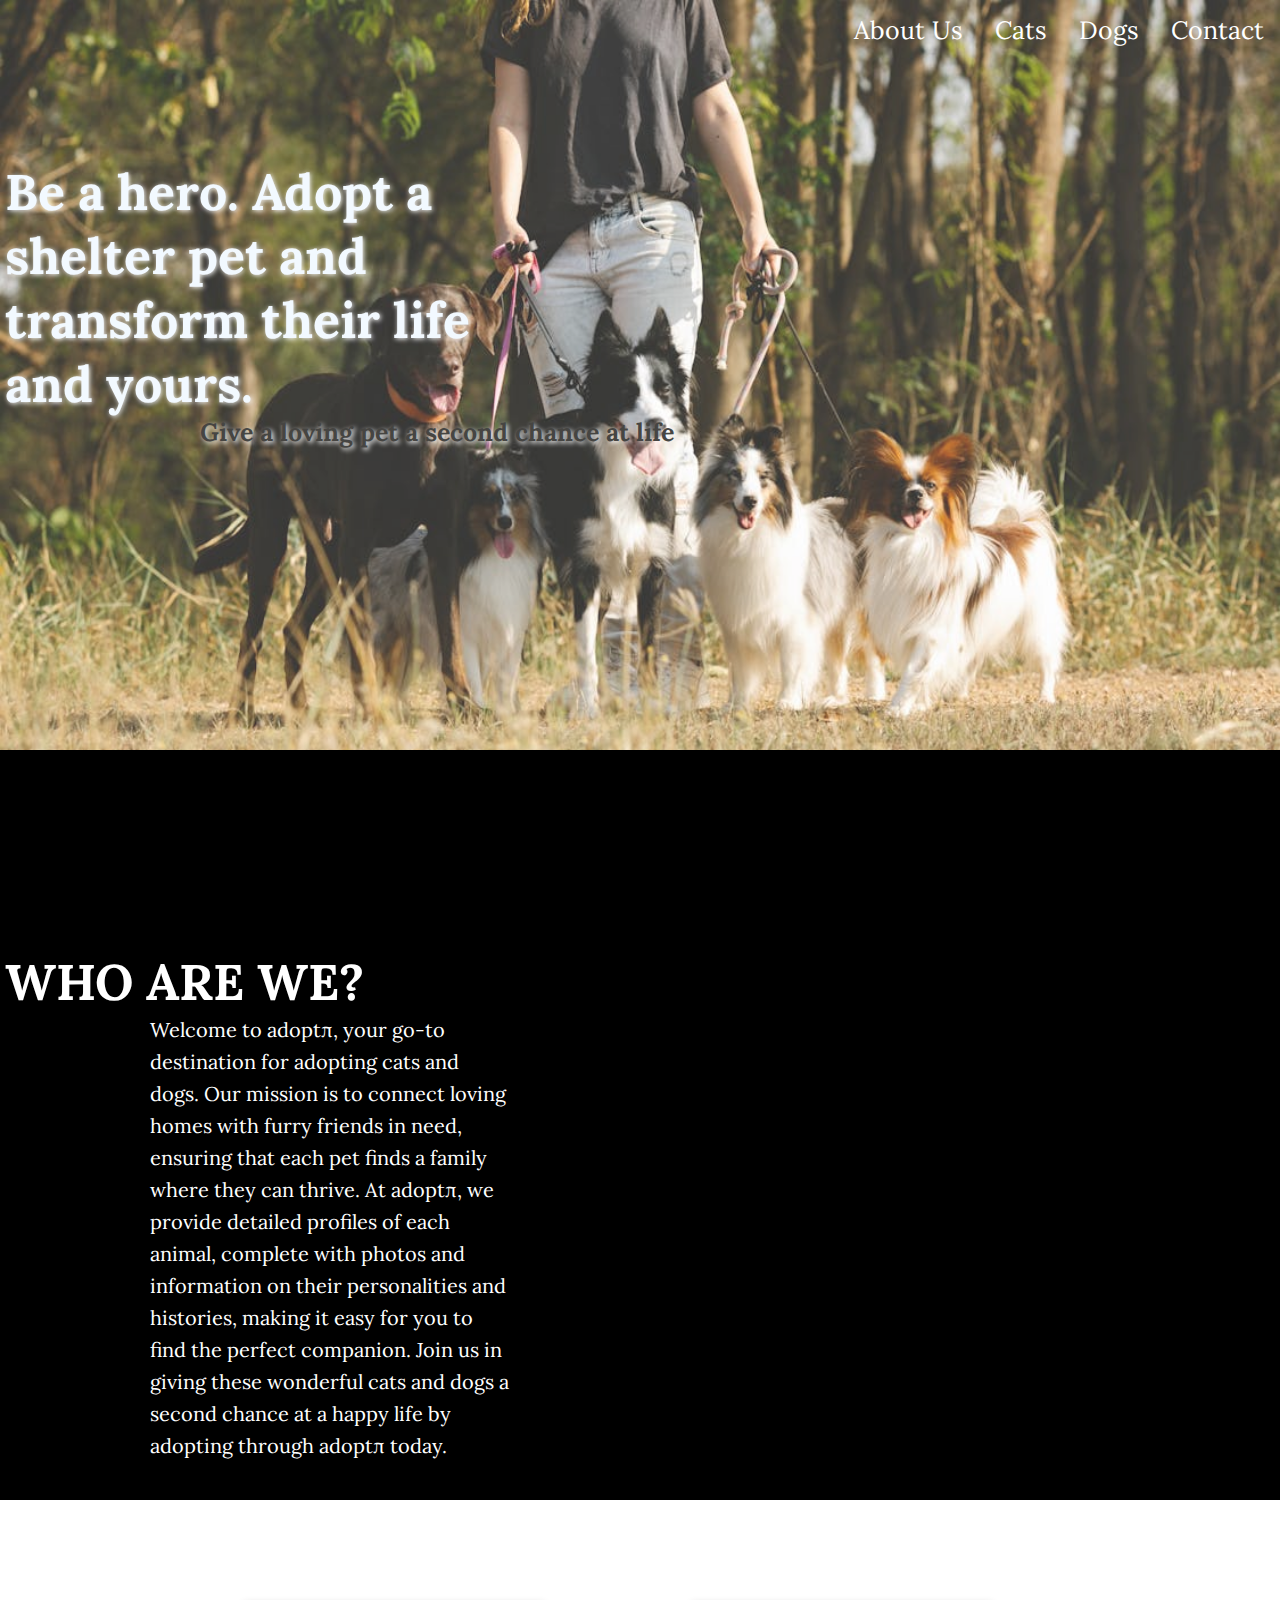
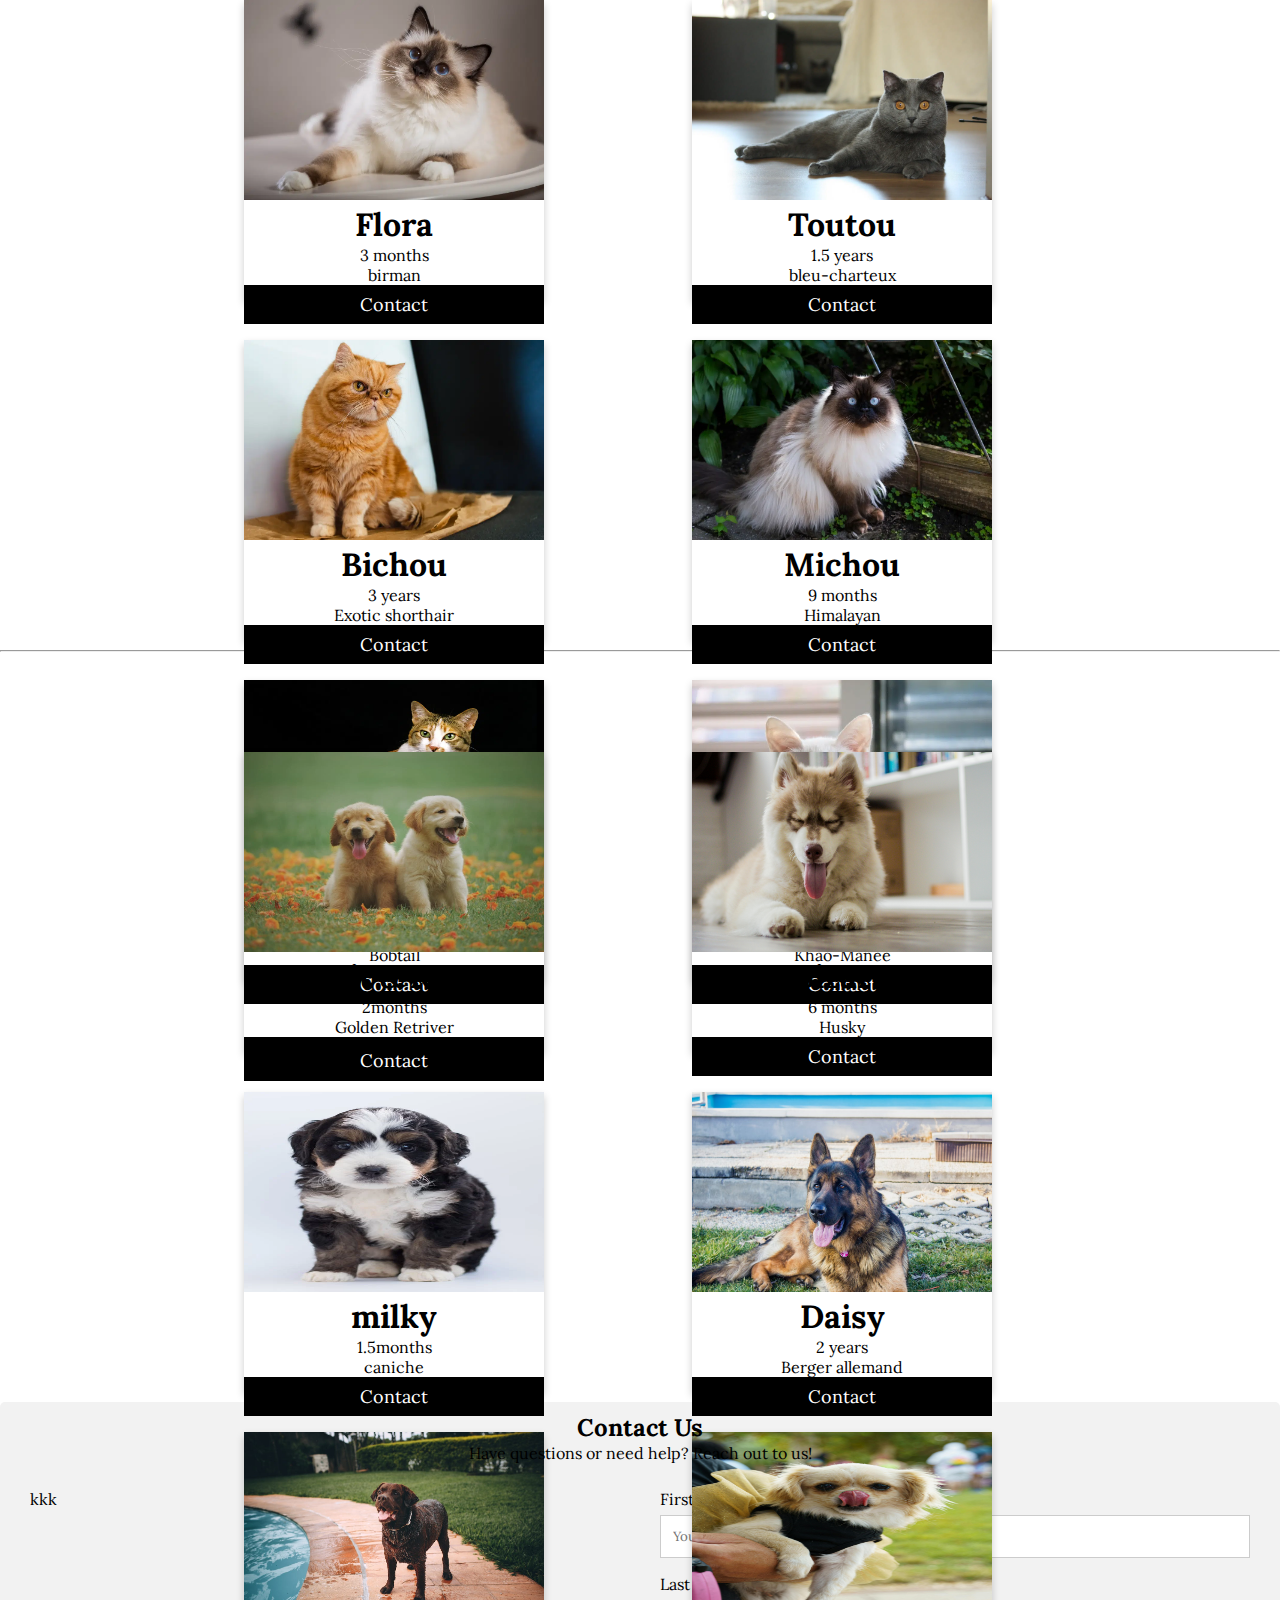
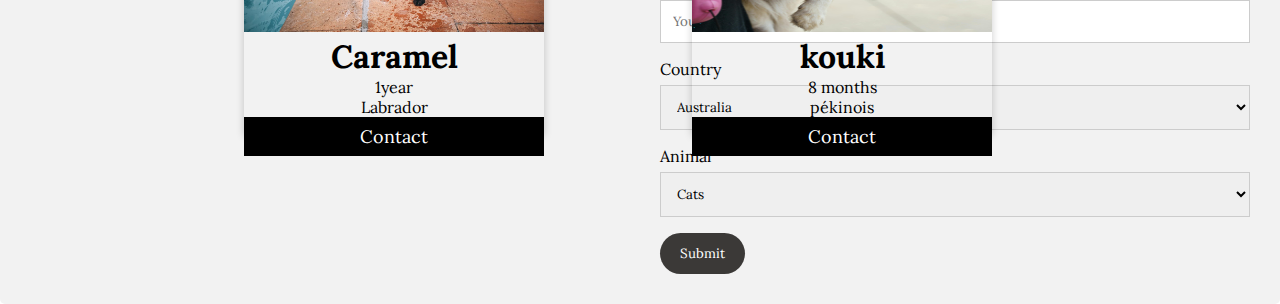
==== index.html @ edf9eb45 "first-commit" ====
<!DOCTYPE html>
<html lang="en">
<head>
    <meta charset="UTF-8">
    <meta name="viewport" content="width=device-width, initial-scale=1.0">
    <title>Document</title>
    <link rel="stylesheet" href="index.css">
    <script src="index.js"></script>
</head>
<body>
    <div id="black">
    <div id="image">
    <nav>
        <ul>
            
            <li><a href="#contact">Contact</a></li>
            <li><a href="#dogs">Dogs</a></li>
            <li><a href="#cats">Cats</a></li>
            
            <li><a href="#about">About Us</a></li>
        </ul>
    </nav>
    <section id="section1">
        <h1>Be a hero. Adopt a shelter pet and transform their life and yours.</h1>
        <h3> Give a loving pet a second chance at life</h3>

        
    </section>

    
    </div>
    </div>
    <section id="about">
        <h2>WHO ARE WE?</h2>
        <p>Welcome to adoptπ, your go-to destination for adopting cats and dogs. Our mission is to connect loving homes with furry friends in need, ensuring that each pet finds a family where they can thrive. At adoptπ, we provide detailed profiles of each animal, complete with photos and information on their personalities and histories, making it easy for you to find the perfect companion. Join us in giving these wonderful cats and dogs a second chance at a happy life by adopting through adoptπ today.</p>
        


    </section>
    <section id="cats">
            
            <div class="card">
                <img src="./images/birman.webp" alt="John" style="width:100%">
                <h1>Flora</h1>
                <p class="title">3 months</p>
                <p>birman</p>
                <p><button>Contact</button></p>
            </div>
            <div class="card">
                <img src="./images/bleu-charteux.webp" alt="John" style="width:100%">
                <h1>Toutou</h1>
                <p class="title">1.5 years</p>
                <p>bleu-charteux</p>
                <p><button>Contact</button></p>
            </div>
            <div class="card">
                <img src="./images/cats.webp" alt="exotic" style="width:100%">
                <h1>Bichou</h1>
                <p class="title">3 years</p>
                <p>Exotic shorthair</p>
                <p><button>Contact</button></p>
            </div>
            <div class="card">
                <img src="./images/Himalayan.jpg" alt="Himalayan" style="width:100%">
                <h1>Michou</h1>
                <p class="title">9 months</p>
                <p>Himalayan</p>
                <p><button>Contact</button></p>
            </div>
            <div class="card">
                <img src="./images/Bobtail.webp" alt="Bobtail" style="width:100%">
                <h1>Japouni</h1>
                <p class="title"> 2 years</p>
                <p>Bobtail</p>
                <p><button>Contact</button></p>
            </div>
            <div class="card">
                <img src="./images/Khao-Manee.jpg" alt="Khao-Manee" style="width:100%">
                <h1>Mimi</h1>
                <p class="title"> 6 months</p>
                <p>Khao-Manee</p>
                <p><button>Contact</button></p>
            </div>

    </section>
    <hr>
    <section id="dogs">
        <div class="card">
            <img src="./images/golden.webp" alt="golden" style="width:100%">
            <h1>Kit & Kat </h1>
            <p class="title">2months</p>
            <p>Golden Retriver</p>
            <p><button><a href="#contact"></a>Contact</button></p>
        </div>
        <div class="card">
            <img src="./images/husky.jpeg" alt="husky" style="width:100%">
            <h1>Sizare</h1>
            <p class="title"> 6 months</p>
            <p>Husky</p>
            <p><button>Contact</button></p>
        </div>
        <div class="card">
            <img src="./images/caniche.webp" alt="caniche" style="width:100%">
            <h1>milky</h1>
            <p class="title"> 1.5months</p>
            <p>caniche</p>
            <p><button>Contact</button></p>
        </div>
        <div class="card">
            <img src="./images/berger.jpeg" alt="berger" style="width:100%">
            <h1>Daisy</h1>
            <p class="title"> 2 years</p>
            <p>Berger allemand</p>
            <p><button>Contact</button></p>
        </div>
        <div class="card">
            <img src="./images/labrador.jpeg" alt="labrador" style="width:100%">
            <h1>Caramel</h1>
            <p class="title"> 1year</p>
            <p>Labrador</p>
            <p><button>Contact</button></p>
        </div>
        <div class="card">
            <img src="./images/pékinois.jpeg" alt="pékinois" style="width:100%">
            <h1>kouki</h1>
            <p class="title"> 8 months</p>
            <p>pékinois</p>
            <p><button>Contact</button></p>
        </div>
        


    </section>
   
<section id="Contact">
<div class="container">
  <div style="text-align:center">
    <h2>Contact Us</h2>
    <p>Have questions or need help? Reach out to us!</p>
  </div>
  <div class="row">
    <div class="column">
     kkk
    </div>
    <div class="column">
      <form action="/action_page.php">
        <label for="fname">First Name</label>
        <input type="text" id="fname" name="firstname" placeholder="Your name..">
        <label for="lname">Last Name</label>
        <input type="text" id="lname" name="lastname" placeholder="Your last name..">
        <label for="country">Country</label>
        <select id="country" name="country">
          <option value="australia">Australia</option>
          <option value="canada">Canada</option>
          <option value="usa">USA</option>
        </select>
        <label for="country">Animal</label>
        <select id="country" name="ANIMAL">
            <option value="Cats">Cats</option>
            <option value="Dogs">Dogs</option>
        <label for="subject">Subject</label>
        <textarea id="subject" name="subject" placeholder="Write something.." style="height:170px"></textarea>
        <input type="submit" value="Submit">
      </form>
    </div>
  </div>
</div>
</section>
    
</body>
</html>
---- index.css ----
@import url('https://fonts.googleapis.com/css2?family=Lora:ital,wght@0,400..700;1,400..700&display=swap');
#image{
    background-image: url(./images/back.jpeg);
    background-repeat: no-repeat;
    background-attachment: fixed;
    background-size: 100% 100%;
    height: 750px;
    opacity: 0.8
    

}
*{
    margin: 0;
    padding: 0;
    font-family: 'Lora';
    
}
nav ul {
    list-style-type: none;
    margin: 0;
    padding: 0;
    overflow: hidden;
   
    
  }
  
  nav li {
    float: right;
    
  }
  
  
nav li a {
    display: flex;
    justify-content: end;
    justify-items: end;
    color: white;
    text-align: center;
    padding: 14px 16px;
    text-decoration: none;
    font-size: 25px;
    gap: 30px;
    
    
  }
  
  
nav li a:hover {
    color: #bc904a;
}
#section1 h1{
    color: aliceblue;
    font-family: 'Lora';
    font-size: 50px;
    text-shadow: 1px 1px 5px whitesmoke;
    width: 40%;
    margin-top: 100px;
    margin-left: 5PX;

}
#section1 h3{
    font-size: 25px;
    text-shadow: 2px 2px 5px white;
    padding-left: 200px;

}
#black{
    z-index: 10; ;
    color: rgb(24, 23, 20);
    width: 100%;
    height: 100%;
}
#about {
    height: 750px;
    background-color: black;
    

}
#about H2{
    font-size: 50px;
    font-family: "Lora";
    color: white;
   padding-top: 200px;
   padding-left: 5px;
    
}
#about p{
    font-family: "Lora";
    font-size: 20px;
    color: white;
    width: 40%;
    padding-left: 150px;
    line-height: 1.6;
}
#cats {
    display: flex;
    flex-direction: row;
    justify-content: center;
    align-items: center;
    gap: 40px;
    padding: 20px;
    padding-top: 100px;
    height:750px ;
    width: 70%;
    flex-wrap: wrap;
    margin-left: 170px;
   
    
}

#cats .card {
    box-shadow: 0 4px 8px 0 rgba(0, 0, 0, 0.2);
    max-width: 300px;
    margin: auto;
    text-align: center;
    font-family: arial;
    width: 300px;
    height: 300px;
    
    
  }
  
  #cats.title {
    color: grey;
    font-size: 18px;
  }
  
  #cats button {
    border: none;
    outline: 0;
    display: inline-block;
    padding: 8px;
    color: white;
    background-color: #000;
    text-align: center;
    cursor: pointer;
    width: 100%;
    font-size: 18px;
  }
  
  a {
    text-decoration: none;
    font-size: 22px;
    color: black;
  }
  
  button:hover, a:hover {
    opacity: 0.7;
  }
#cats img{
    width: 300px;
    height: 200px;
}
#dogs{
    display: flex;
    flex-direction: row;
    justify-content: center;
    align-items: center;
    gap: 40px;
    padding: 20px;
    padding-top: 100px;
    height:750px ;
    width: 70%;
    flex-wrap: wrap;
    margin-left: 170px;
   
    
}

#dogs .card {
    box-shadow: 0 4px 8px 0 rgba(0, 0, 0, 0.2);
    max-width: 300px;
    margin: auto;
    text-align: center;
    font-family: arial;
    width: 300px;
    height: 300px;
    
    
  }
  
  #dogs.title {
    color: grey;
    font-size: 18px;
  }
  
  #dogs button {
    border: none;
    outline: 0;
    display: inline-block;
    padding: 8px;
    color: white;
    background-color: #000;
    text-align: center;
    cursor: pointer;
    width: 100%;
    font-size: 18px;
  }
  
  a {
    text-decoration: none;
    font-size: 22px;
    color: black;
  }
  
  button:hover, a:hover {
    opacity: 0.7;
  }
#dogs img{
    width: 300px;
    height: 200px;
}

  
 * {
    box-sizing: border-box;
  }
  

  input[type=text], select, textarea {
    width: 100%;
    padding: 12px;
    border: 1px solid #ccc;
    margin-top: 6px;
    margin-bottom: 16px;
    resize: vertical;
  }
  
  input[type=submit] {
    background-color: #3b3937;
    color: white;
    padding: 12px 20px;
    border: none;
    cursor: pointer;
    border-radius: 50px;
    width: 5OPX;
  }

  
  input[type=submit]:hover {
    background-color: #681111;
  }
  
 
  .container {
    border-radius: 5px;
    background-color: #f2f2f2;
    padding: 10px;
  }
  
 
  .column {
    float: left;
    width: 50%;
    margin-top: 6px;
    padding: 20px;
  }
  
  
  .row:after {
    content: "";
    display: table;
    clear: both;
  }
  
  
  @media screen and (max-width: 600px) {
    .column, input[type=submit] {
      width: 100%;
      margin-top: 0;
    }
}
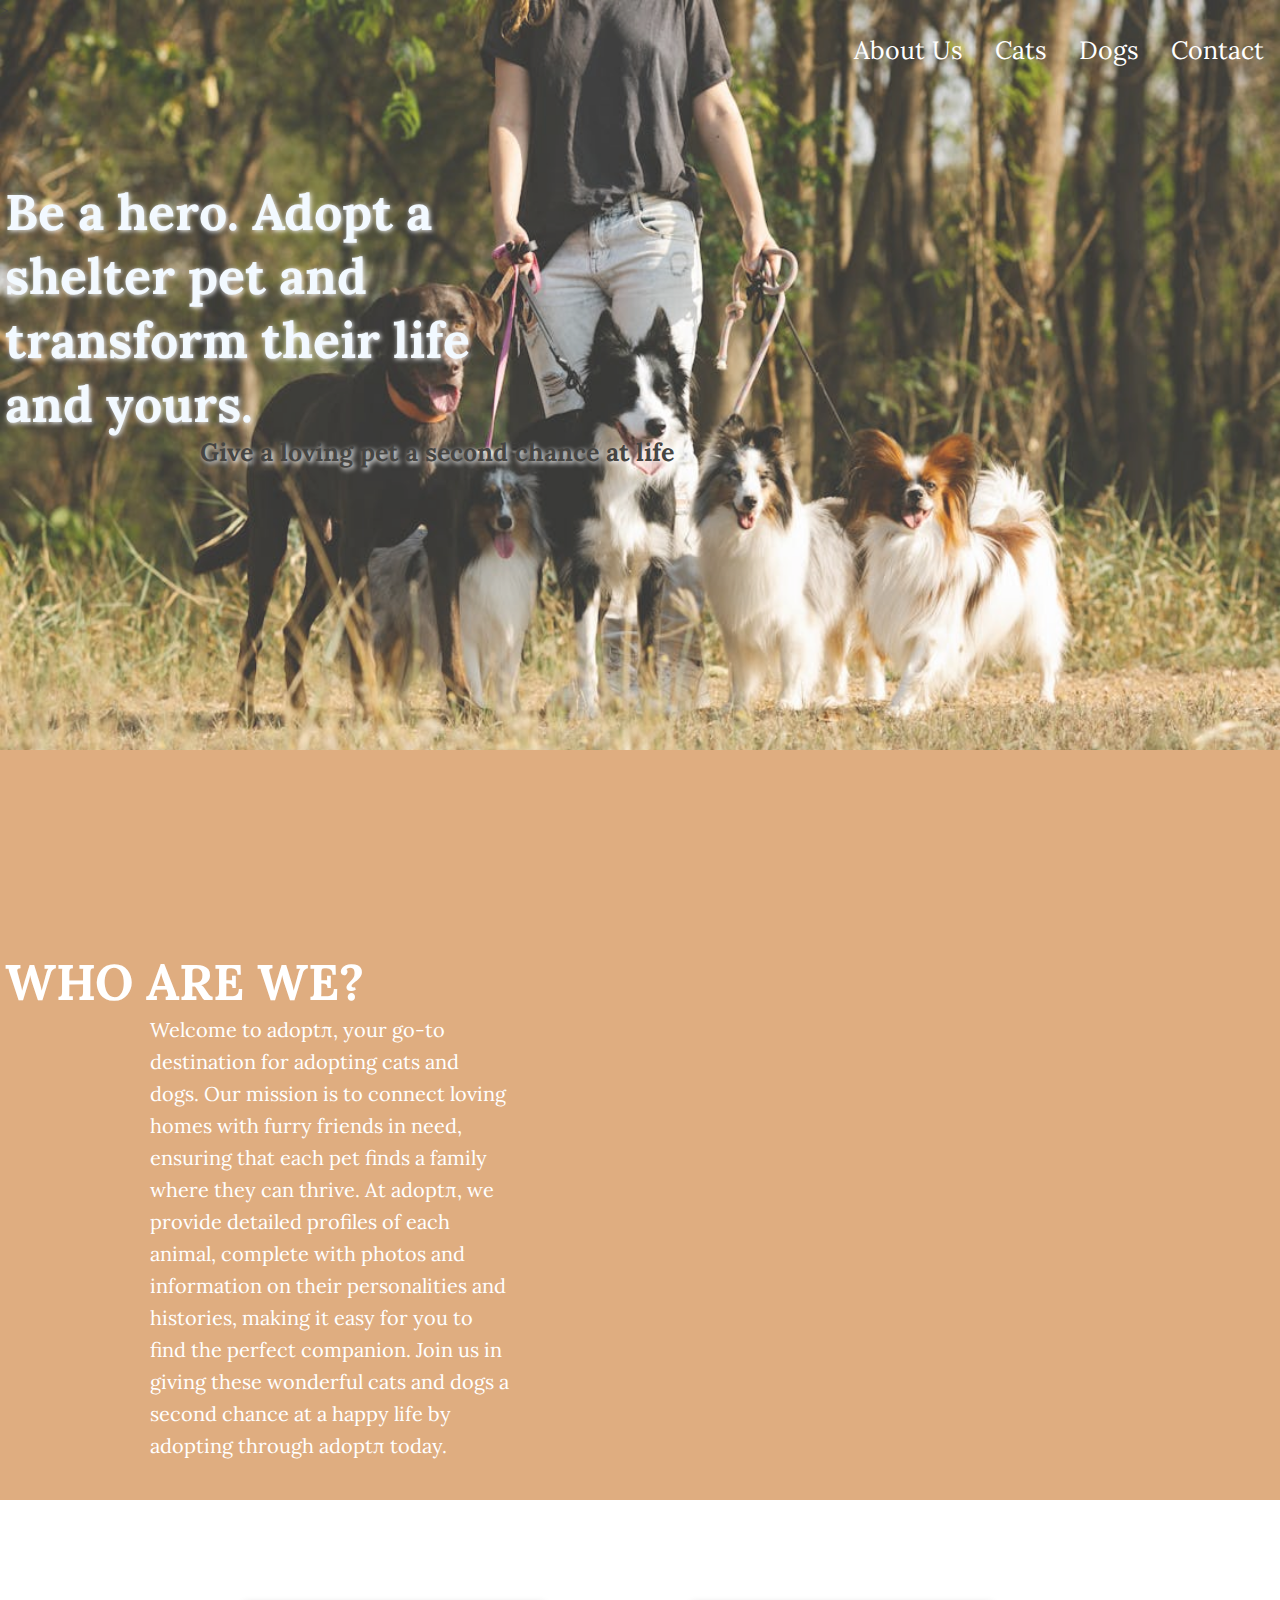
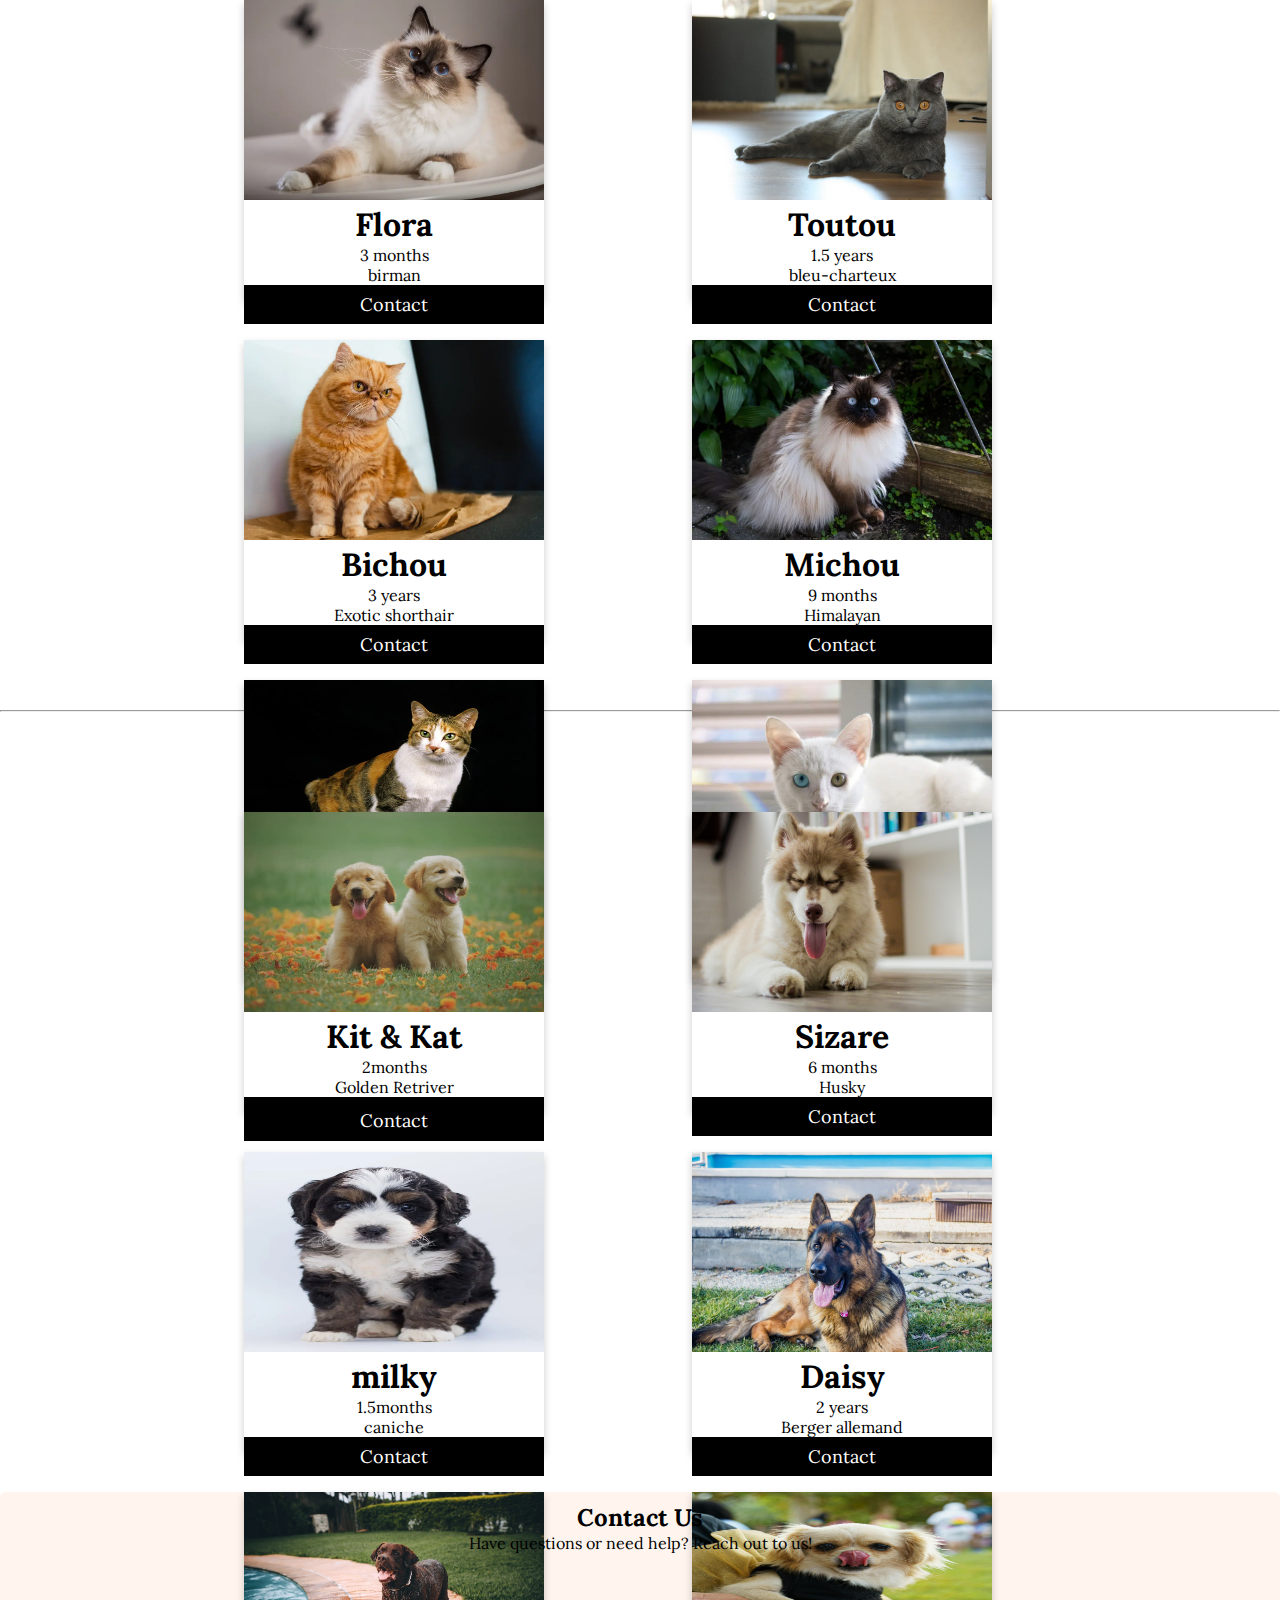
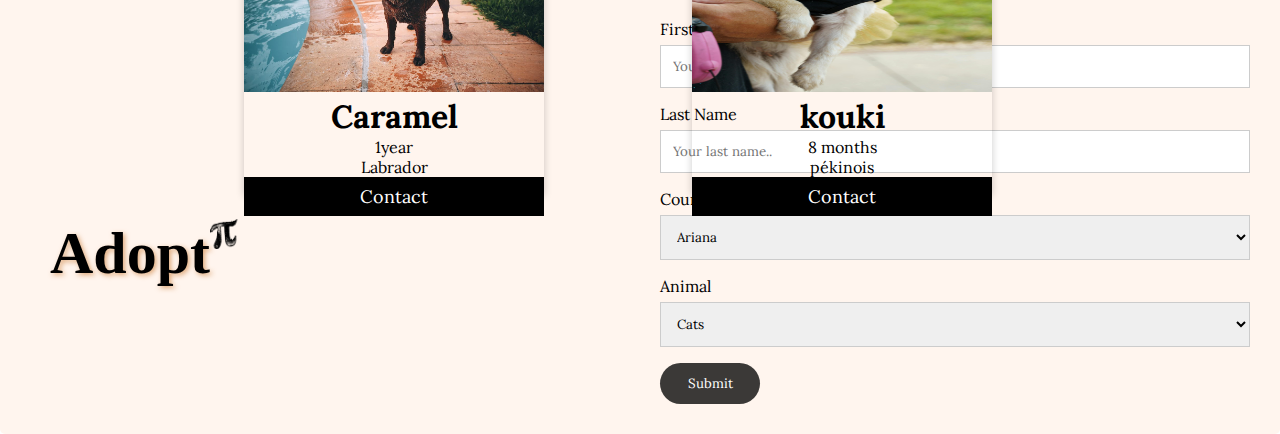
==== commit b301bd27: "second commit" ====
--- a/index.html
+++ b/index.html
@@ -10,10 +10,10 @@
 <body>
     <div id="black">
     <div id="image">
-    <nav>
+    <nav>>
         <ul>
             
-            <li><a href="#contact">Contact</a></li>
+            <li><a href="#Contact">Contact</a></li>
             <li><a href="#dogs">Dogs</a></li>
             <li><a href="#cats">Cats</a></li>
             
@@ -83,6 +83,8 @@
             </div>
 
     </section>
+    <BR>
+    <BR></BR>
     <hr>
     <section id="dogs">
         <div class="card">
@@ -138,9 +140,19 @@
     <h2>Contact Us</h2>
     <p>Have questions or need help? Reach out to us!</p>
   </div>
+  <div class="social">
+  <a href="https://www.facebook.com/salma.teyeb.54/" class="facebook"></a>
+  <a href="https://www.facebook.com/yosr.ammar.94/" class="facebook"></a>
+  <a href="https://www.instagram.com/salma_etteyeb/" class="instagram"></a>
+  <a href="https://www.instagram.com/yosr_ammar_/" class="instagram"></a></div>
+
+  
   <div class="row">
     <div class="column">
-     kkk
+     <div class="logo">
+        <div><h1>Adopt</h1></div>
+        <div><img src="./images/pi.png" alt=""></div>
+     </div>
     </div>
     <div class="column">
       <form action="/action_page.php">
@@ -149,16 +161,37 @@
         <label for="lname">Last Name</label>
         <input type="text" id="lname" name="lastname" placeholder="Your last name..">
         <label for="country">Country</label>
-        <select id="country" name="country">
-          <option value="australia">Australia</option>
-          <option value="canada">Canada</option>
-          <option value="usa">USA</option>
+        <select id="states" name="States"placeholder="Tunisia">
+            <option value="australia">Ariana</option>
+            <option value="australia">Baja</option>
+            <option value="australia">Ben Arous</option>
+            <option value="australia">Bizert</option>
+            <option value="australia">Gabès</option>
+            <option value="australia">Gafsa</option>
+            <option value="australia">Jendouba</option>
+            <option value="australia">Kairouan</option>
+          <option value="australia">Kasserine</option>
+          <option value="canada">Kebili</option>
+          <option value="australia">Kef</option>
+          <option value="australia">Mahdia</option>
+          <option value="australia">Manouba</option>
+          <option value="australia">Medenine</option>
+          <option value="australia">Monastir</option>
+          <option value="australia">Nabeul</option>
+          <option value="australia">Sfax</option>
+          <option value="australia">Sidi Bouzid</option>
+          <option value="australia">Siliana</option>
+          <option value="australia">Sousse</option>
+          <option value="australia">Tataouine</option>
+          <option value="australia">Tozeur</option>
+          <option value="australia">Tunis </option>
+          <option value="australia">Zaghouan</option>
+
         </select>
         <label for="country">Animal</label>
         <select id="country" name="ANIMAL">
             <option value="Cats">Cats</option>
             <option value="Dogs">Dogs</option>
-        <label for="subject">Subject</label>
         <textarea id="subject" name="subject" placeholder="Write something.." style="height:170px"></textarea>
         <input type="submit" value="Submit">
       </form>
--- a/index.css
+++ b/index.css
@@ -1,4 +1,5 @@
 @import url('https://fonts.googleapis.com/css2?family=Lora:ital,wght@0,400..700;1,400..700&display=swap');
+@import url('https://fonts.googleapis.com/css2?family=Oleo+Script:wght@400;700&display=swap');
 #image{
     background-image: url(./images/back.jpeg);
     background-repeat: no-repeat;
@@ -72,7 +73,7 @@
 }
 #about {
     height: 750px;
-    background-color: black;
+    background-color: rgba(205, 126, 57, 0.641);
     
 
 }
@@ -233,18 +234,20 @@
     border: none;
     cursor: pointer;
     border-radius: 50px;
-    width: 5OPX;
+    width: 100PX;
+    
+  
   }
 
   
   input[type=submit]:hover {
-    background-color: #681111;
+    background-color:  rgba(205, 126, 57, 0.641);
   }
   
  
   .container {
     border-radius: 5px;
-    background-color: #f2f2f2;
+    background-color: seashell;
     padding: 10px;
   }
   
@@ -270,6 +273,39 @@
       margin-top: 0;
     }
 }
-
-        
+#Contact{
+  padding-top: 30px;
+}
+#Contact div img{
+  width: 30px;
+  height: 30px;
+  flex-direction: column;
+  
+}
+#Contact div h1{
+  font-size: 60px;
+  font-family: "Oleo";
+}
+.logo{
+  display: flex;
+  flex-direction: row;
+  padding-top:  200PX;
+  padding-left: 20px;
+  text-shadow: 2px 2px 5px  rgba(205, 126, 57, 0.641);
+}
+.social {
+  padding: 20px;
+  font-size: 30px;
+  width: 50px;
+  text-align: center;
+  text-decoration: none;
+}
+.social:hover {
+  opacity: 0.7;
+}
+.facebook {
+  background: #3B5998;
+  color: white;
+}
+
       
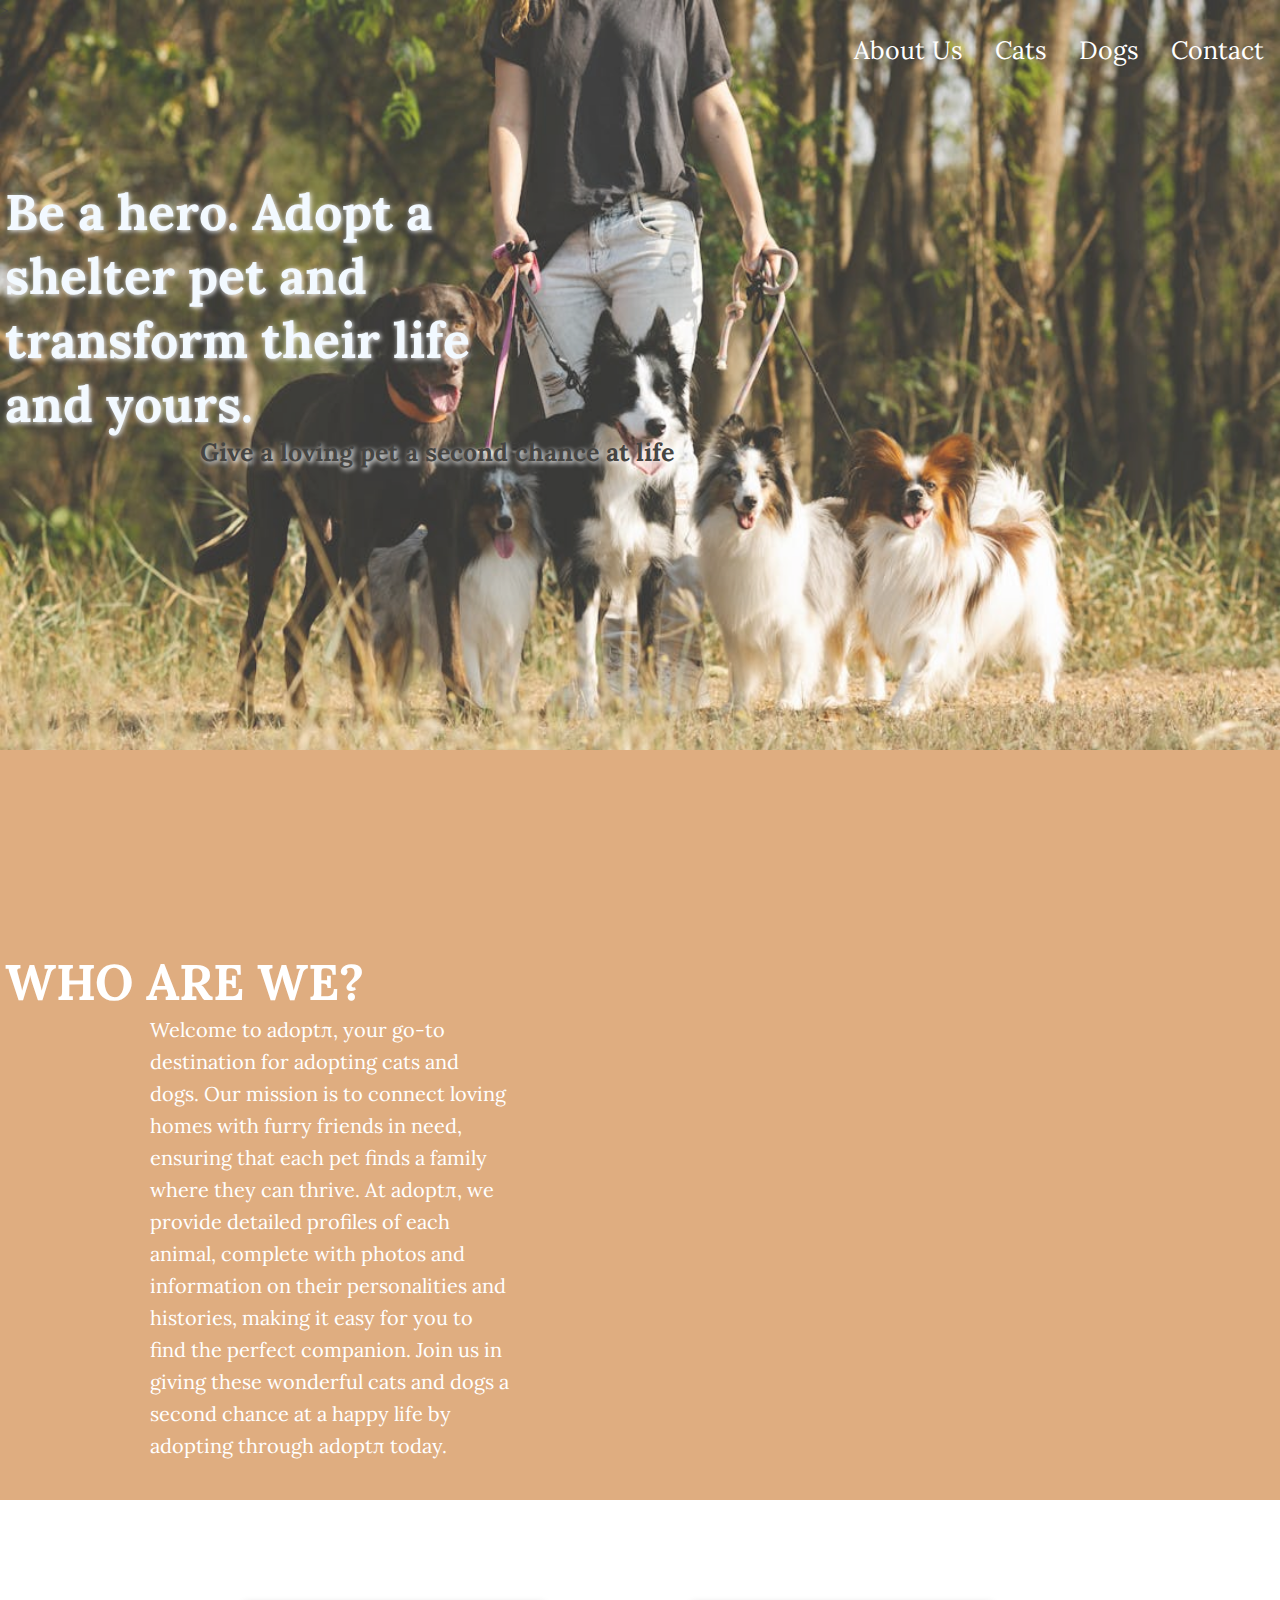
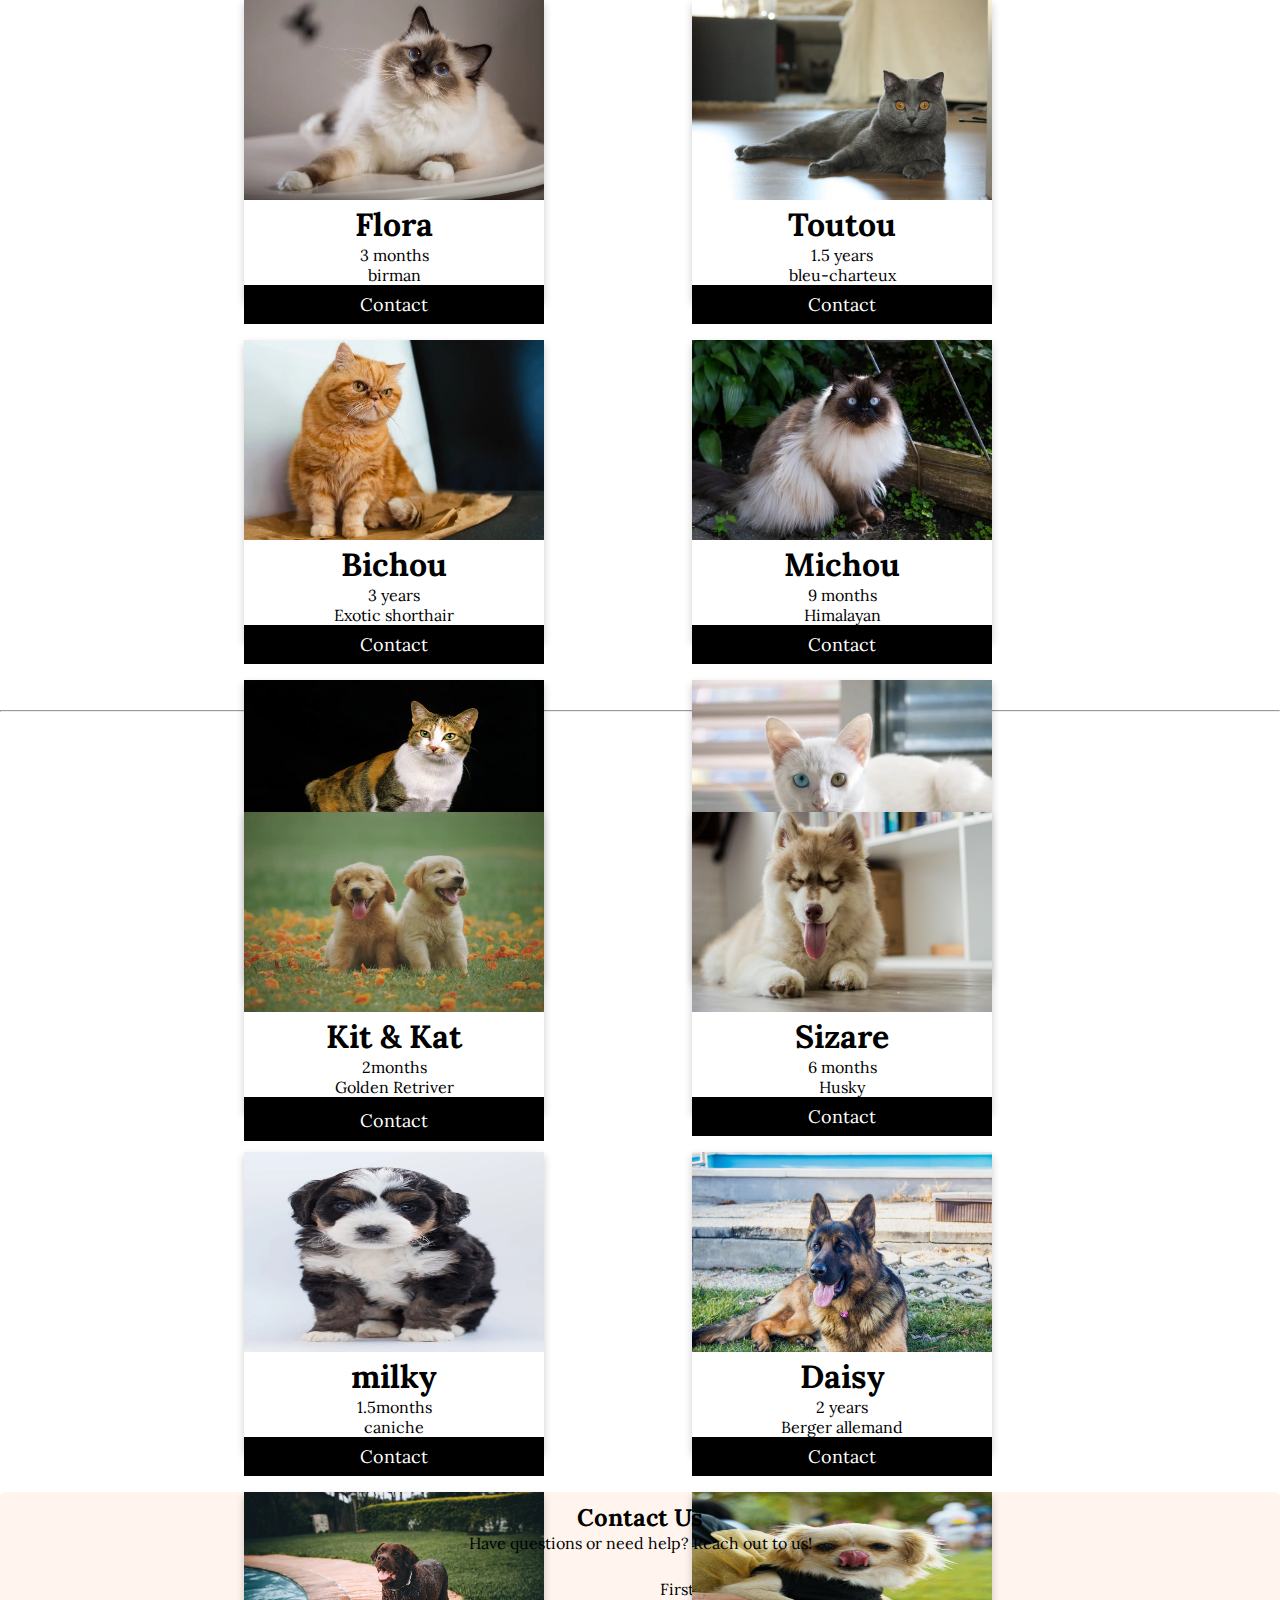
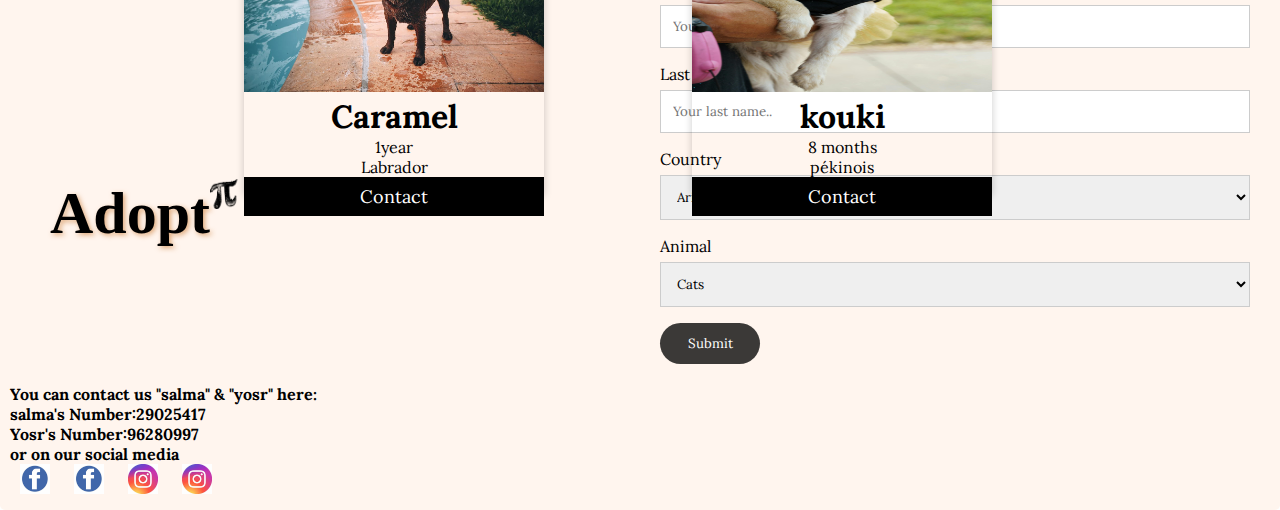
==== commit 3372b75b: "third commit" ====
--- a/index.html
+++ b/index.html
@@ -140,13 +140,6 @@
     <h2>Contact Us</h2>
     <p>Have questions or need help? Reach out to us!</p>
   </div>
-  <div class="social">
-  <a href="https://www.facebook.com/salma.teyeb.54/" class="facebook"></a>
-  <a href="https://www.facebook.com/yosr.ammar.94/" class="facebook"></a>
-  <a href="https://www.instagram.com/salma_etteyeb/" class="instagram"></a>
-  <a href="https://www.instagram.com/yosr_ammar_/" class="instagram"></a></div>
-
-  
   <div class="row">
     <div class="column">
      <div class="logo">
@@ -196,6 +189,22 @@
         <input type="submit" value="Submit">
       </form>
     </div>
+    <h4>You can contact us "salma" & "yosr" here:</h4>
+    <h4>salma's Number:29025417</h4>
+    <h4>Yosr's Number:96280997</h4>
+    <h4>or on our social media </h4>
+    <a href="https://www.facebook.com/salma.teyeb.54" target="_blank" class="social-button">
+        <img src="./images/facebook.jpg" alt="Facebook">
+    </a>
+    <a href="https://www.facebook.com/yosr.ammar.94" target="_blank" class="social-button">
+        <img src="./images/facebook.jpg" alt="Facebook">
+    </a>
+    <a href="https://www.instagram.com/salma_etteyeb/" target="_blank" class="social-button">
+        <img src="./images/insta.jpg" alt="Instagram">
+    </a>
+    <a href="https://www.instagram.com/yosr_ammar_/" target="_blank" class="social-button">
+        <img src="./images/insta.jpg" alt="Instagram">
+    </a>
   </div>
 </div>
 </section>
--- a/index.css
+++ b/index.css
@@ -293,19 +293,15 @@
   padding-left: 20px;
   text-shadow: 2px 2px 5px  rgba(205, 126, 57, 0.641);
 }
-.social {
-  padding: 20px;
-  font-size: 30px;
-  width: 50px;
-  text-align: center;
-  text-decoration: none;
-}
-.social:hover {
-  opacity: 0.7;
-}
-.facebook {
-  background: #3B5998;
-  color: white;
+.social-button {
+  display: inline-block;
+  margin: 0 10px;
+  
+}
+
+.social-button img {
+  width: 70px;
+  height: auto;
 }
 
       
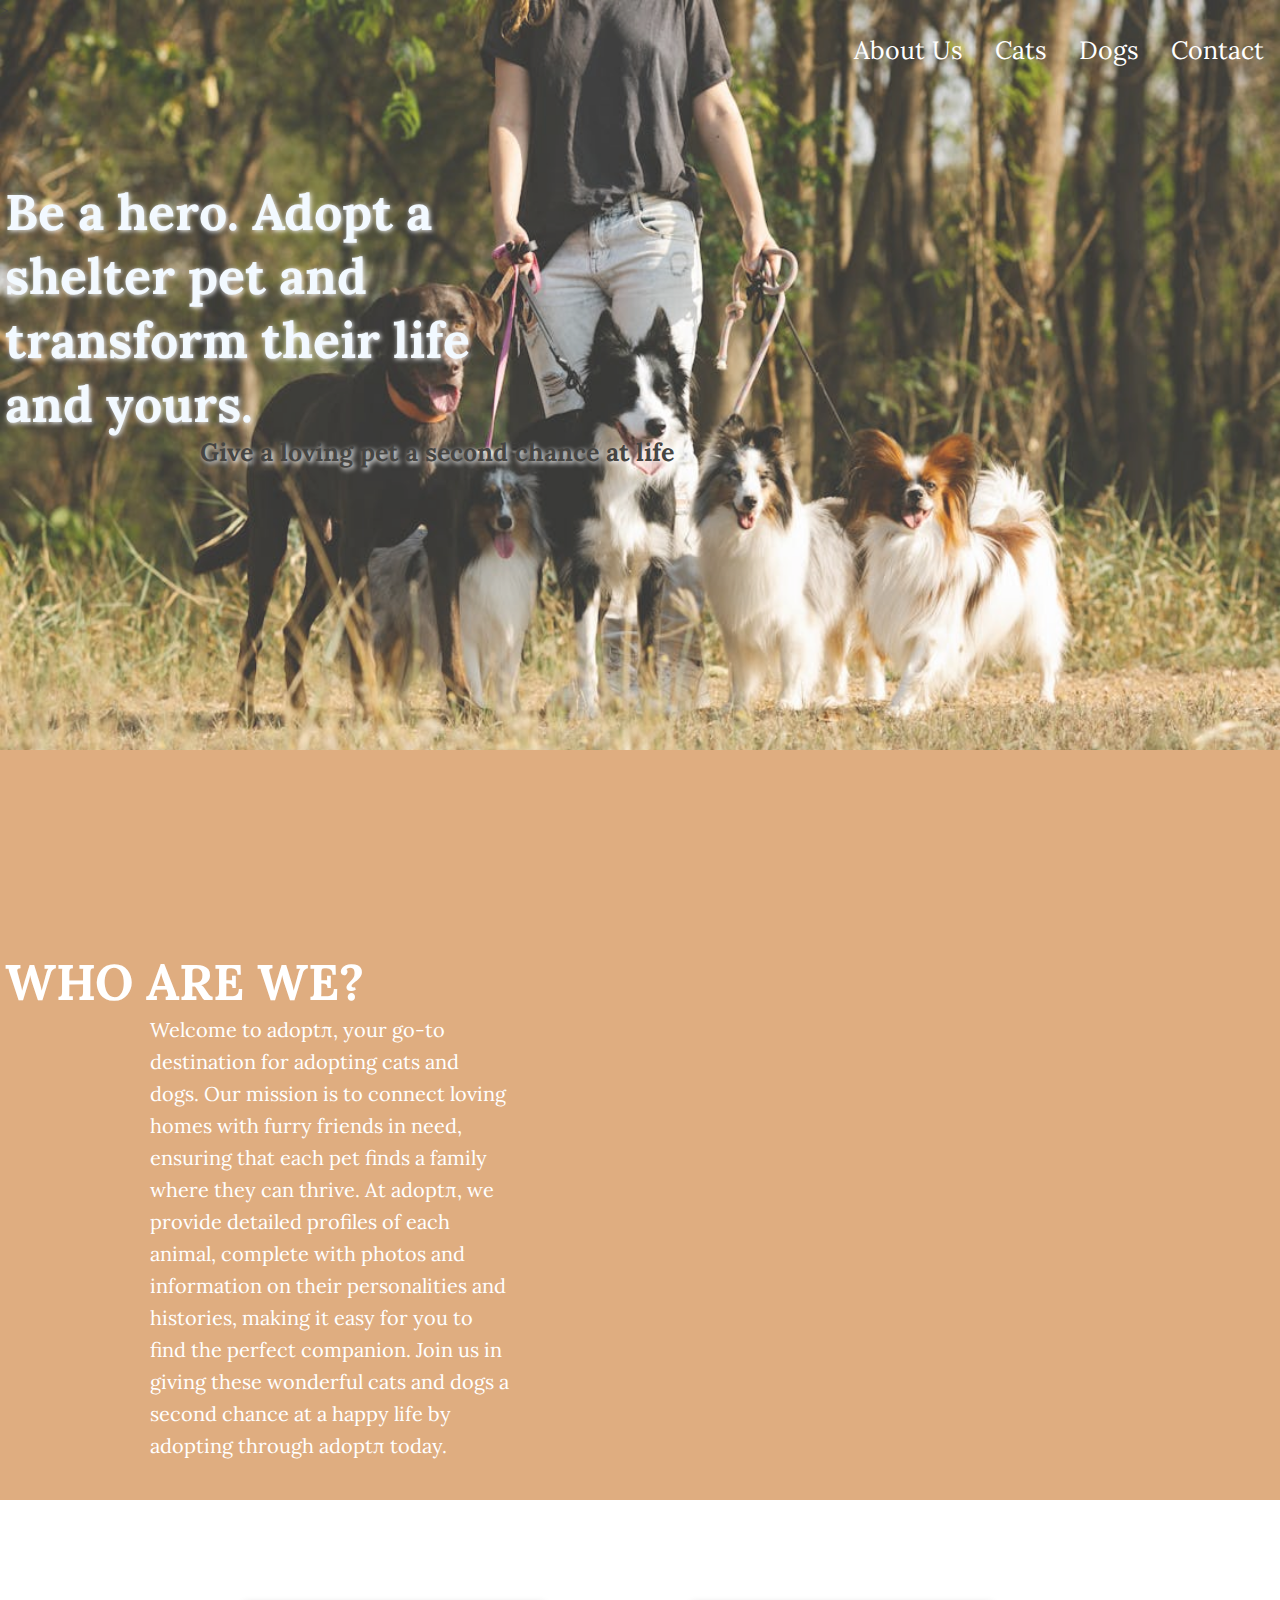
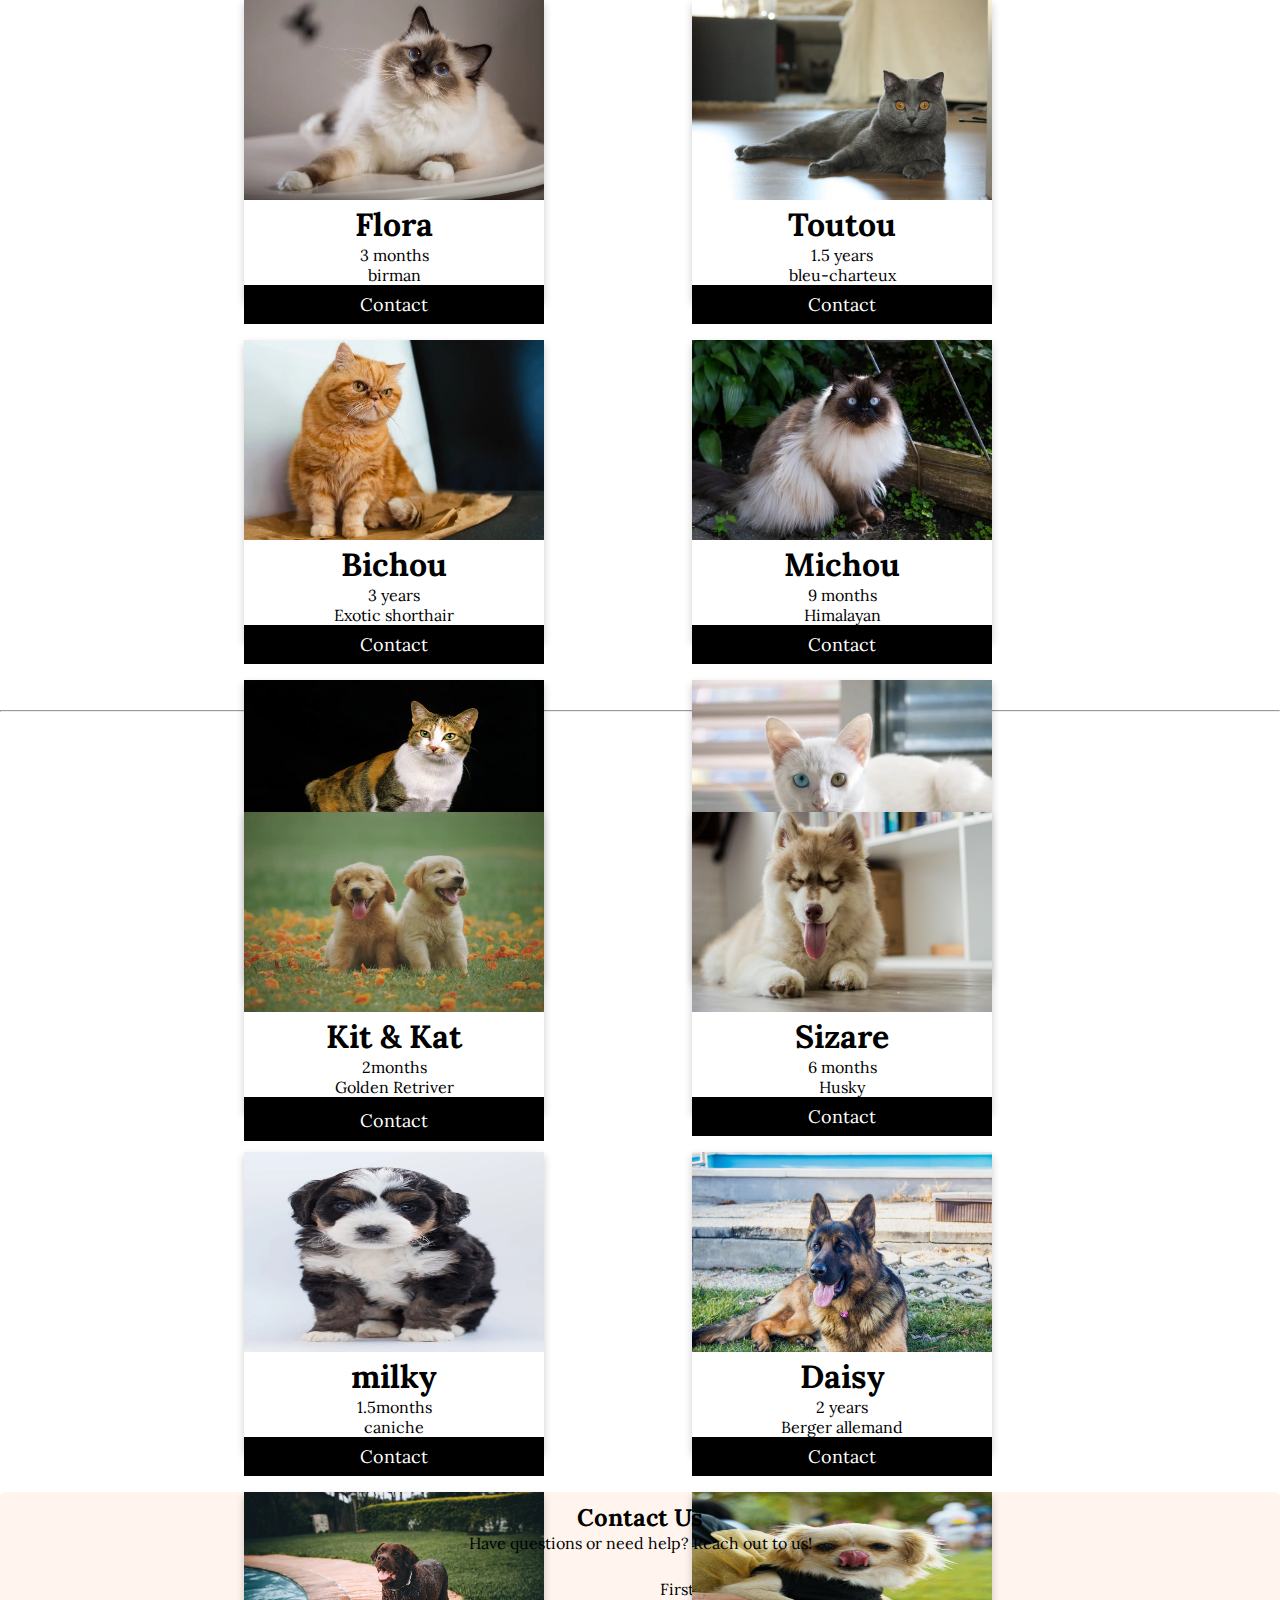
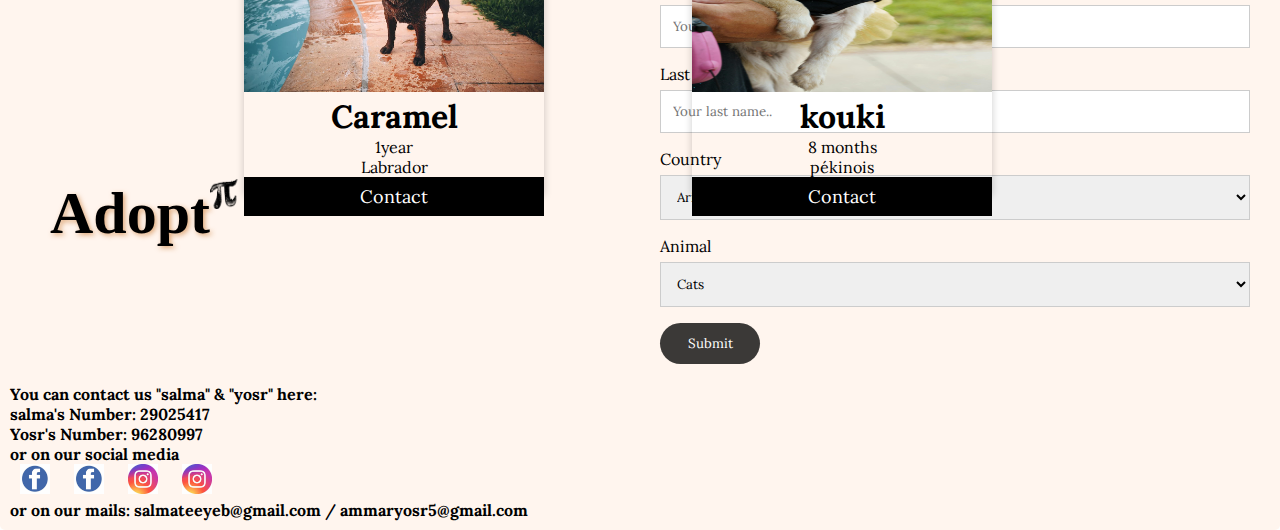
==== commit f120397c: "commit" ====
--- a/index.html
+++ b/index.html
@@ -188,10 +188,12 @@
         <textarea id="subject" name="subject" placeholder="Write something.." style="height:170px"></textarea>
         <input type="submit" value="Submit">
       </form>
-    </div>
+      
+    </div>
+    <div class="media">
     <h4>You can contact us "salma" & "yosr" here:</h4>
-    <h4>salma's Number:29025417</h4>
-    <h4>Yosr's Number:96280997</h4>
+    <h4>salma's Number: 29025417</h4>
+    <h4>Yosr's Number: 96280997</h4>
     <h4>or on our social media </h4>
     <a href="https://www.facebook.com/salma.teyeb.54" target="_blank" class="social-button">
         <img src="./images/facebook.jpg" alt="Facebook">
@@ -205,6 +207,9 @@
     <a href="https://www.instagram.com/yosr_ammar_/" target="_blank" class="social-button">
         <img src="./images/insta.jpg" alt="Instagram">
     </a>
+    <h4>or on our mails:
+        salmateeyeb@gmail.com / ammaryosr5@gmail.com
+    </h4></div>
   </div>
 </div>
 </section>
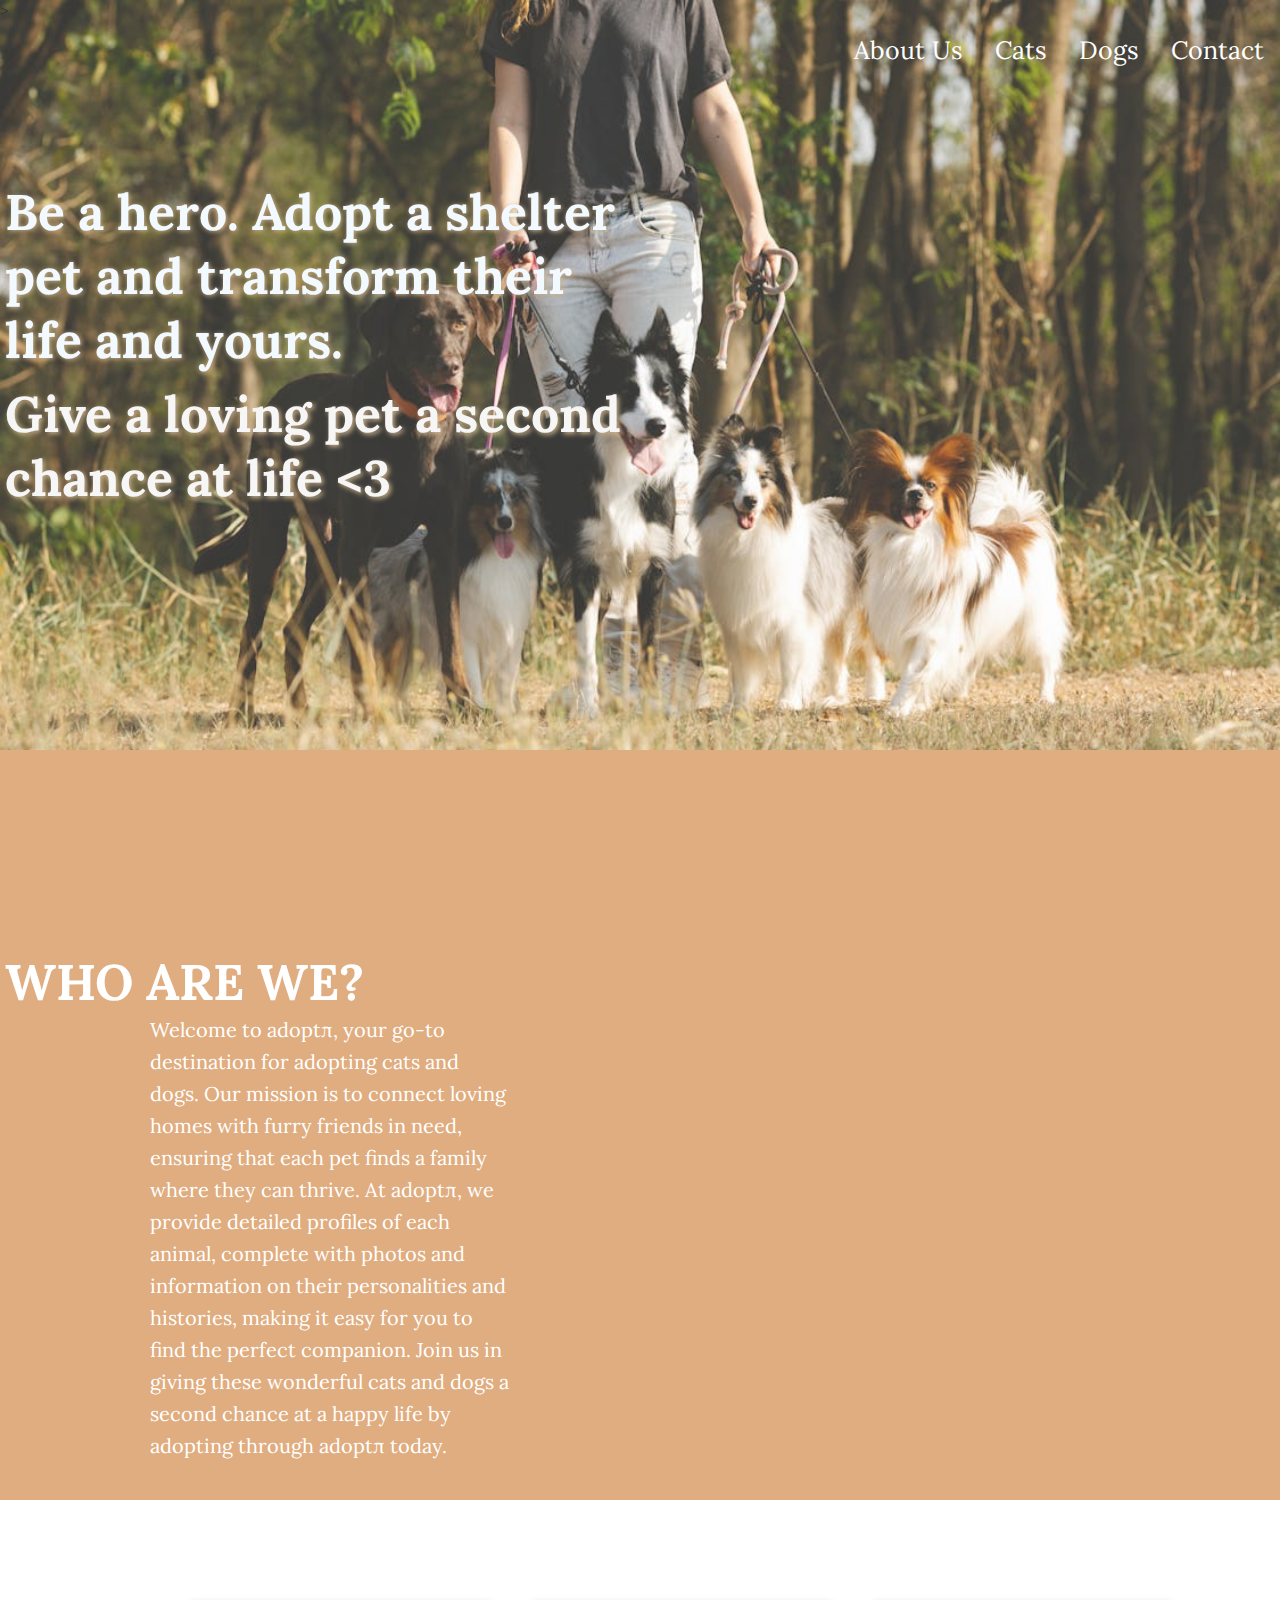
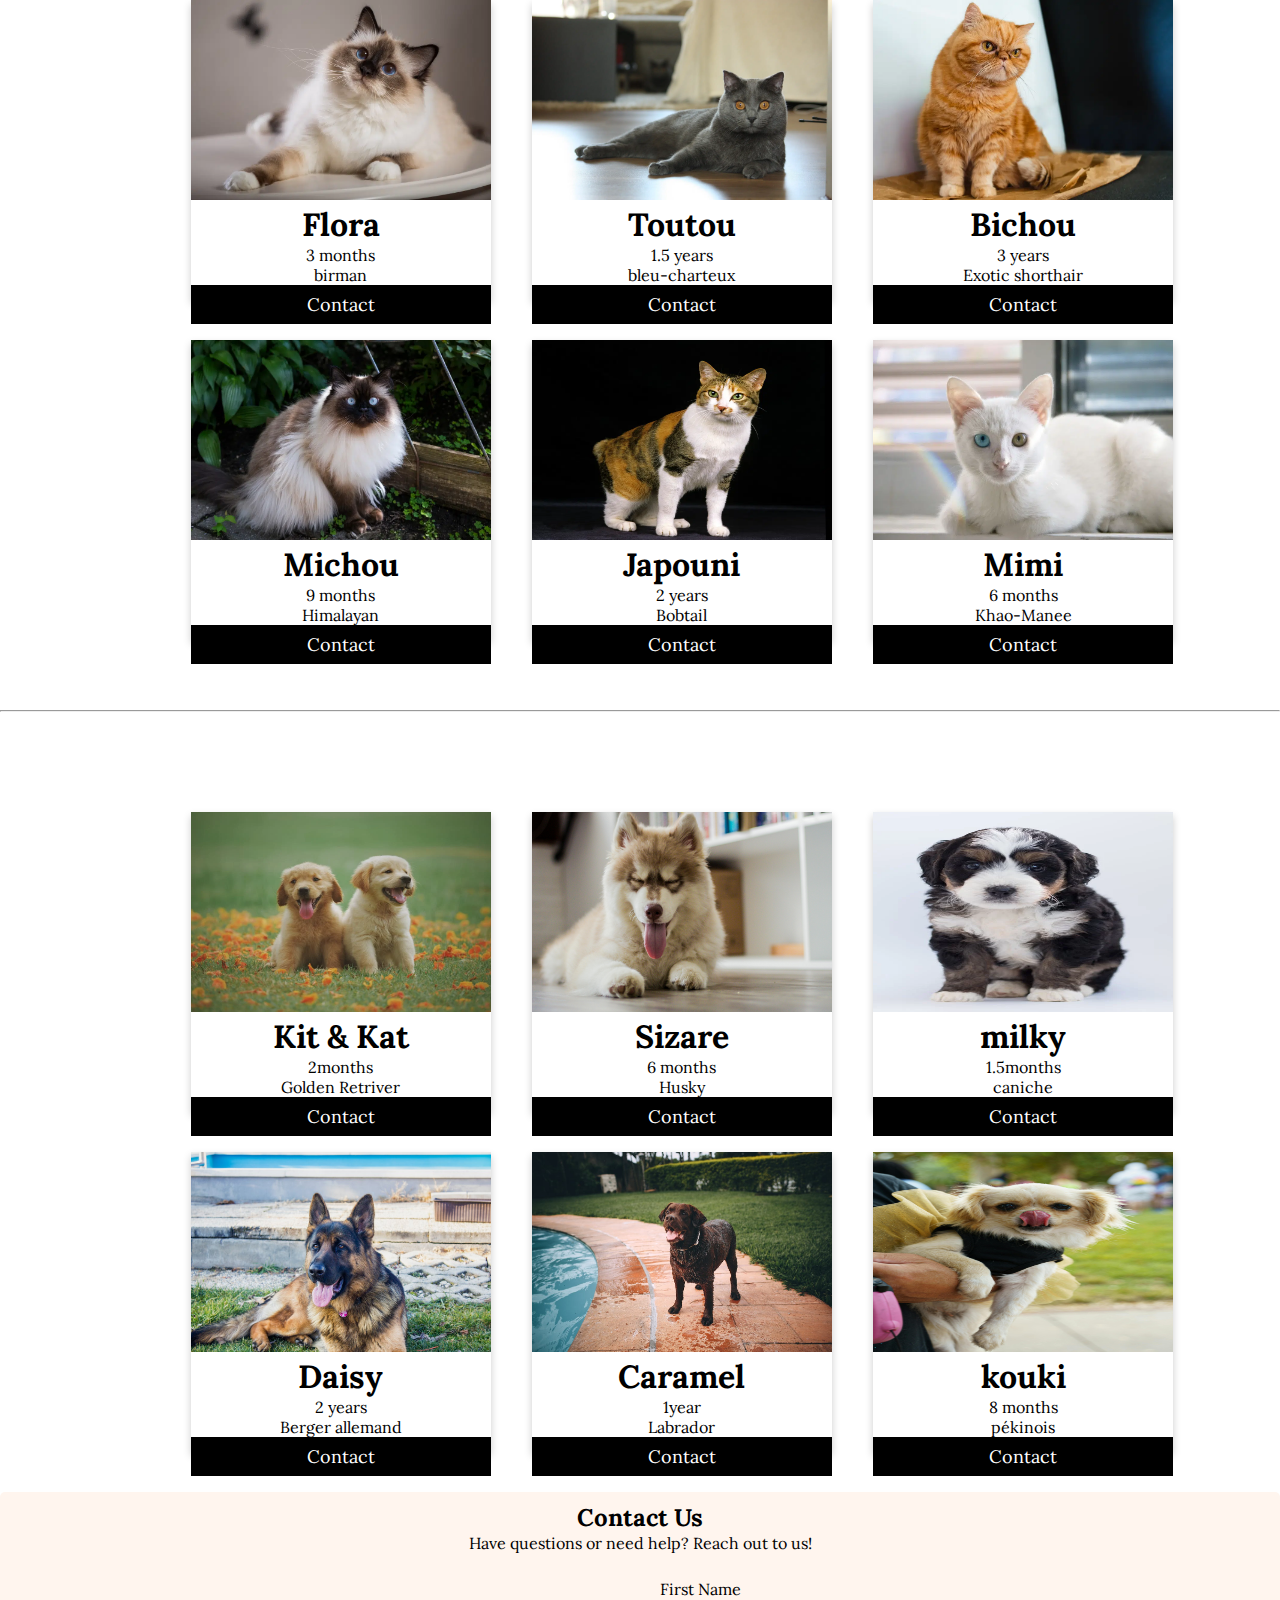
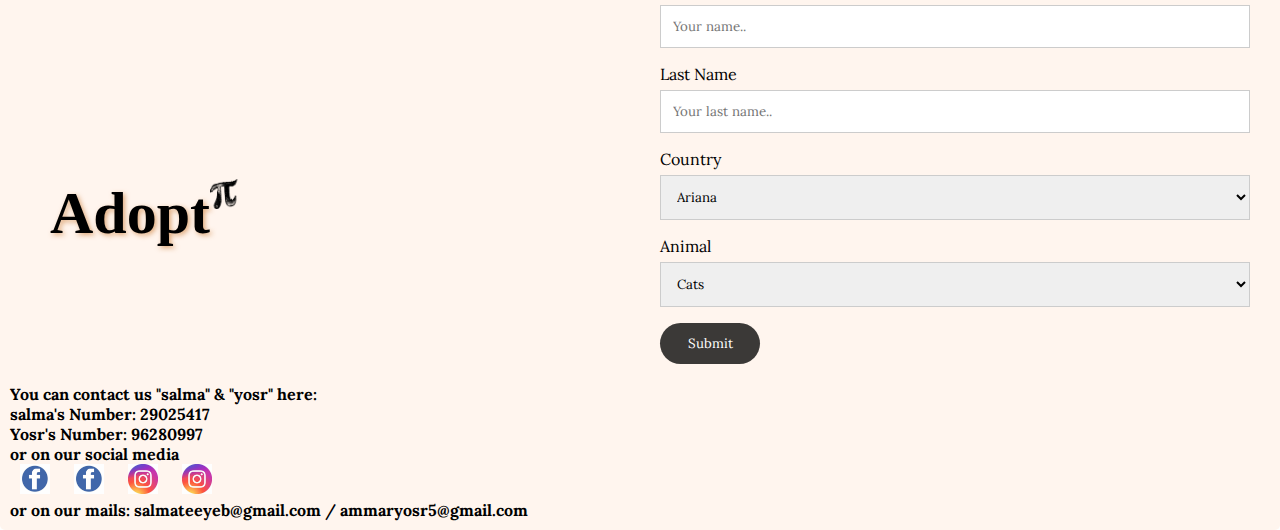
==== commit c31b3e2e: "edits" ====
--- a/index.html
+++ b/index.html
@@ -22,7 +22,7 @@
     </nav>
     <section id="section1">
         <h1>Be a hero. Adopt a shelter pet and transform their life and yours.</h1>
-        <h3> Give a loving pet a second chance at life</h3>
+        <h3> Give a loving pet a second chance at life <3</h3>
 
         
     </section>
@@ -44,42 +44,42 @@
                 <h1>Flora</h1>
                 <p class="title">3 months</p>
                 <p>birman</p>
-                <p><button>Contact</button></p>
+                <p><a href="#Contact"><button>Contact</button></a></p>
             </div>
             <div class="card">
                 <img src="./images/bleu-charteux.webp" alt="John" style="width:100%">
                 <h1>Toutou</h1>
                 <p class="title">1.5 years</p>
                 <p>bleu-charteux</p>
-                <p><button>Contact</button></p>
+                <p><a href="#Contact"><button>Contact</button></a></p>
             </div>
             <div class="card">
                 <img src="./images/cats.webp" alt="exotic" style="width:100%">
                 <h1>Bichou</h1>
                 <p class="title">3 years</p>
                 <p>Exotic shorthair</p>
-                <p><button>Contact</button></p>
+                <p><a href="#Contact"><button>Contact</button></a></p>
             </div>
             <div class="card">
                 <img src="./images/Himalayan.jpg" alt="Himalayan" style="width:100%">
                 <h1>Michou</h1>
                 <p class="title">9 months</p>
                 <p>Himalayan</p>
-                <p><button>Contact</button></p>
+                <p><a href="#Contact"><button>Contact</button></a></p>
             </div>
             <div class="card">
                 <img src="./images/Bobtail.webp" alt="Bobtail" style="width:100%">
                 <h1>Japouni</h1>
                 <p class="title"> 2 years</p>
                 <p>Bobtail</p>
-                <p><button>Contact</button></p>
+                <p><a href="#Contact"><button>Contact</button></a></p>
             </div>
             <div class="card">
                 <img src="./images/Khao-Manee.jpg" alt="Khao-Manee" style="width:100%">
                 <h1>Mimi</h1>
                 <p class="title"> 6 months</p>
                 <p>Khao-Manee</p>
-                <p><button>Contact</button></p>
+                <p><a href="#Contact"><button>Contact</button></a></p>
             </div>
 
     </section>
@@ -92,42 +92,42 @@
             <h1>Kit & Kat </h1>
             <p class="title">2months</p>
             <p>Golden Retriver</p>
-            <p><button><a href="#contact"></a>Contact</button></p>
+            <p><a href="#Contact"><button>Contact</button></a></p>
         </div>
         <div class="card">
             <img src="./images/husky.jpeg" alt="husky" style="width:100%">
             <h1>Sizare</h1>
             <p class="title"> 6 months</p>
             <p>Husky</p>
-            <p><button>Contact</button></p>
+            <p><a href="#Contact"><button>Contact</button></a></p>
         </div>
         <div class="card">
             <img src="./images/caniche.webp" alt="caniche" style="width:100%">
             <h1>milky</h1>
             <p class="title"> 1.5months</p>
             <p>caniche</p>
-            <p><button>Contact</button></p>
+            <p><a href="#Contact"><button>Contact</button></a></p>
         </div>
         <div class="card">
             <img src="./images/berger.jpeg" alt="berger" style="width:100%">
             <h1>Daisy</h1>
             <p class="title"> 2 years</p>
             <p>Berger allemand</p>
-            <p><button>Contact</button></p>
+            <p><a href="#Contact"><button>Contact</button></a></p>
         </div>
         <div class="card">
             <img src="./images/labrador.jpeg" alt="labrador" style="width:100%">
             <h1>Caramel</h1>
             <p class="title"> 1year</p>
             <p>Labrador</p>
-            <p><button>Contact</button></p>
+            <p><a href="#Contact"><button>Contact</button></a></p>
         </div>
         <div class="card">
             <img src="./images/pékinois.jpeg" alt="pékinois" style="width:100%">
             <h1>kouki</h1>
             <p class="title"> 8 months</p>
             <p>pékinois</p>
-            <p><button>Contact</button></p>
+            <p><a href="#Contact"><button>Contact</button></a></p>
         </div>
         
 
--- a/index.css
+++ b/index.css
@@ -53,24 +53,22 @@
     color: aliceblue;
     font-family: 'Lora';
     font-size: 50px;
-    text-shadow: 1px 1px 5px whitesmoke;
-    width: 40%;
+    text-shadow: 1px 1px 5px rgb(191, 160, 110);
+    width: 50%;
     margin-top: 100px;
     margin-left: 5PX;
 
 }
 #section1 h3{
-    font-size: 25px;
-    text-shadow: 2px 2px 5px white;
-    padding-left: 200px;
-
-}
-#black{
-    z-index: 10; ;
-    color: rgb(24, 23, 20);
-    width: 100%;
-    height: 100%;
-}
+    font-size: 50px;
+    text-shadow: 2px 2px 5px rgb(191, 160, 110);;
+    padding-left: 5px;
+    margin-top: 10px;
+    color: whitesmoke;
+    width: 50%;
+
+}
+
 #about {
     height: 750px;
     background-color: rgba(205, 126, 57, 0.641);
@@ -102,7 +100,7 @@
     padding: 20px;
     padding-top: 100px;
     height:750px ;
-    width: 70%;
+    width: 80%;
     flex-wrap: wrap;
     margin-left: 170px;
    
@@ -161,7 +159,7 @@
     padding: 20px;
     padding-top: 100px;
     height:750px ;
-    width: 70%;
+    width: 80%;
     flex-wrap: wrap;
     margin-left: 170px;
    
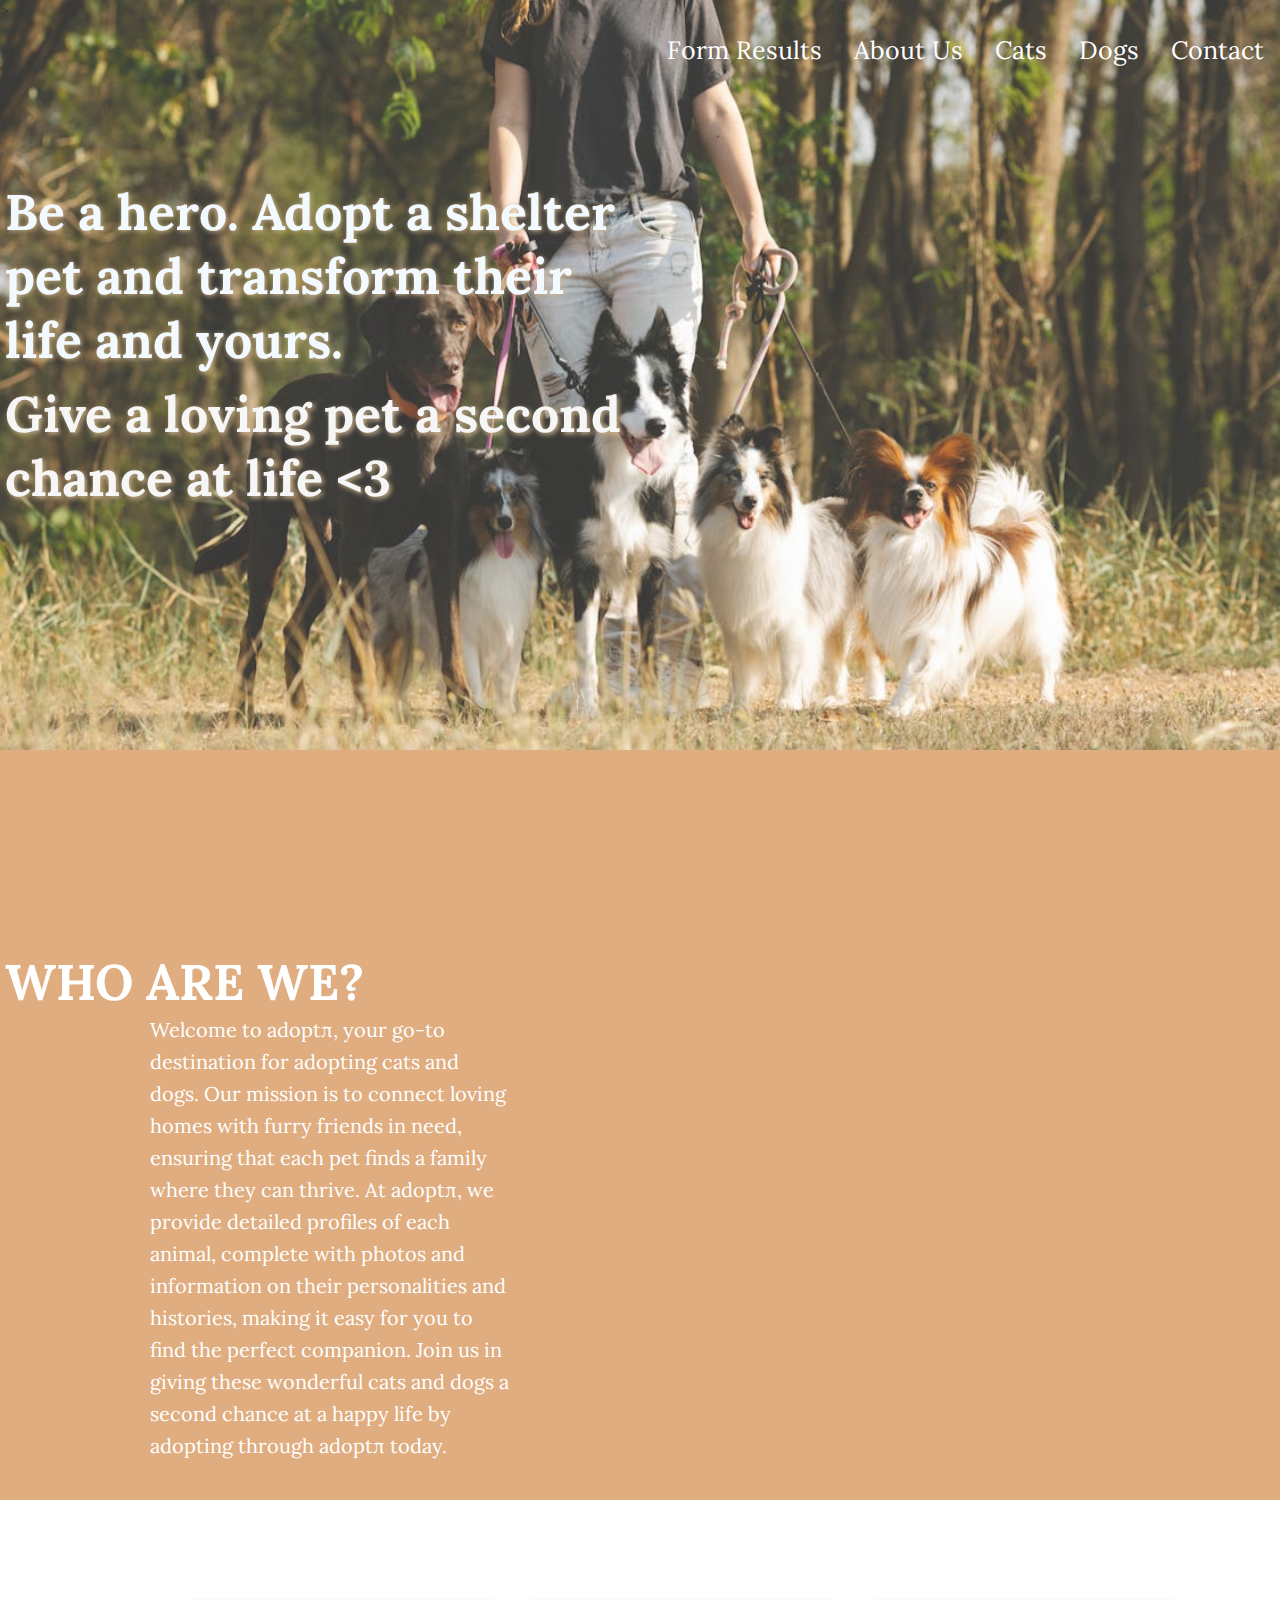
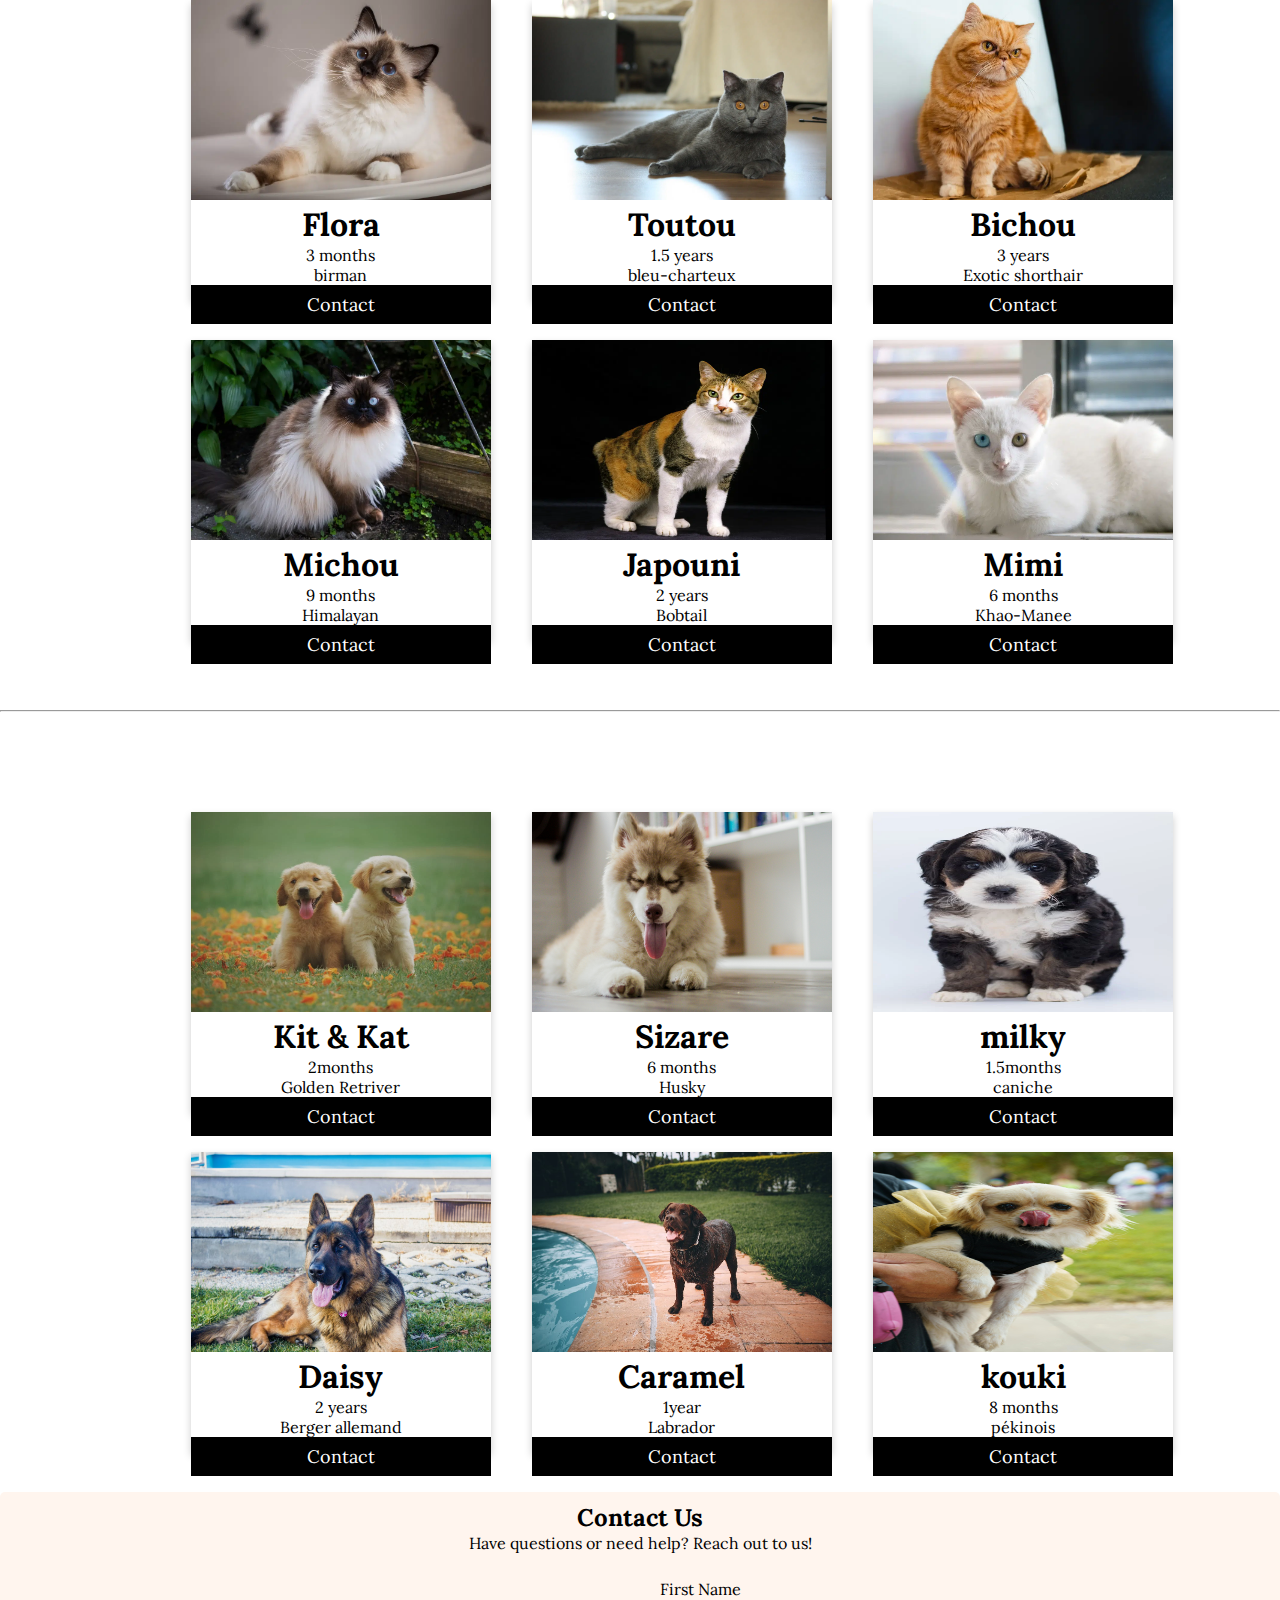
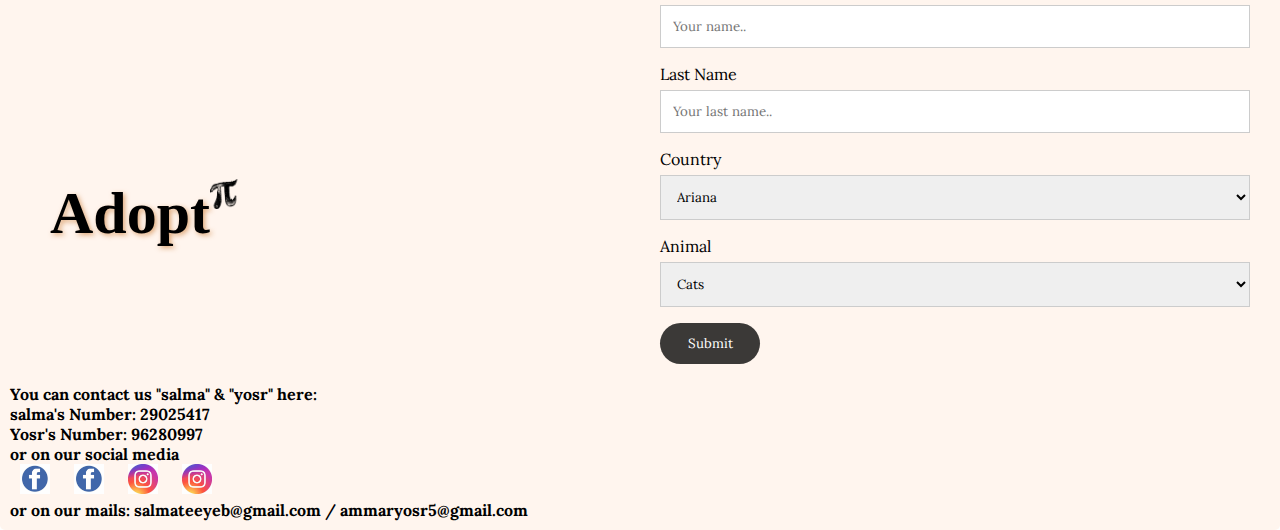
==== commit 1cefe47a: "more edits" ====
--- a/index.html
+++ b/index.html
@@ -18,6 +18,7 @@
             <li><a href="#cats">Cats</a></li>
             
             <li><a href="#about">About Us</a></li>
+            <li><a href="./form_results.html">Form Results</a></li>
         </ul>
     </nav>
     <section id="section1">
@@ -155,30 +156,30 @@
         <input type="text" id="lname" name="lastname" placeholder="Your last name..">
         <label for="country">Country</label>
         <select id="states" name="States"placeholder="Tunisia">
-            <option value="australia">Ariana</option>
-            <option value="australia">Baja</option>
-            <option value="australia">Ben Arous</option>
-            <option value="australia">Bizert</option>
-            <option value="australia">Gabès</option>
-            <option value="australia">Gafsa</option>
-            <option value="australia">Jendouba</option>
-            <option value="australia">Kairouan</option>
-          <option value="australia">Kasserine</option>
-          <option value="canada">Kebili</option>
-          <option value="australia">Kef</option>
-          <option value="australia">Mahdia</option>
-          <option value="australia">Manouba</option>
-          <option value="australia">Medenine</option>
-          <option value="australia">Monastir</option>
-          <option value="australia">Nabeul</option>
-          <option value="australia">Sfax</option>
-          <option value="australia">Sidi Bouzid</option>
-          <option value="australia">Siliana</option>
-          <option value="australia">Sousse</option>
-          <option value="australia">Tataouine</option>
-          <option value="australia">Tozeur</option>
-          <option value="australia">Tunis </option>
-          <option value="australia">Zaghouan</option>
+            <option value="Ariana">Ariana</option>
+            <option value="Baja">Baja</option>
+            <option value="Ben Arous">Ben Arous</option>
+            <option value="Bizert">Bizert</option>
+            <option value="Gabès">Gabès</option>
+            <option value="Gafsa">Gafsa</option>
+            <option value="Jendouba">Jendouba</option>
+            <option value="Kairouan">Kairouan</option>
+          <option value="Kasserine">Kasserine</option>
+          <option value="Kebili">Kebili</option>
+          <option value="Kef">Kef</option>
+          <option value="Mahdia">Mahdia</option>
+          <option value="Manouba">Manouba</option>
+          <option value="Medenine">Medenine</option>
+          <option value="Monastir">Monastir</option>
+          <option value="Nabeul">Nabeul</option>
+          <option value="Sfax">Sfax</option>
+          <option value="Sidi Bouzid">Sidi Bouzid</option>
+          <option value="Siliana">Siliana</option>
+          <option value="Sousse">Sousse</option>
+          <option value="Tataouine">Tataouine</option>
+          <option value="Tozeur">Tozeur</option>
+          <option value="Tunis">Tunis </option>
+          <option value="Zaghouan">Zaghouan</option>
 
         </select>
         <label for="country">Animal</label>
@@ -215,4 +216,5 @@
 </section>
     
 </body>
+<script src="./index.js"></script>
 </html>